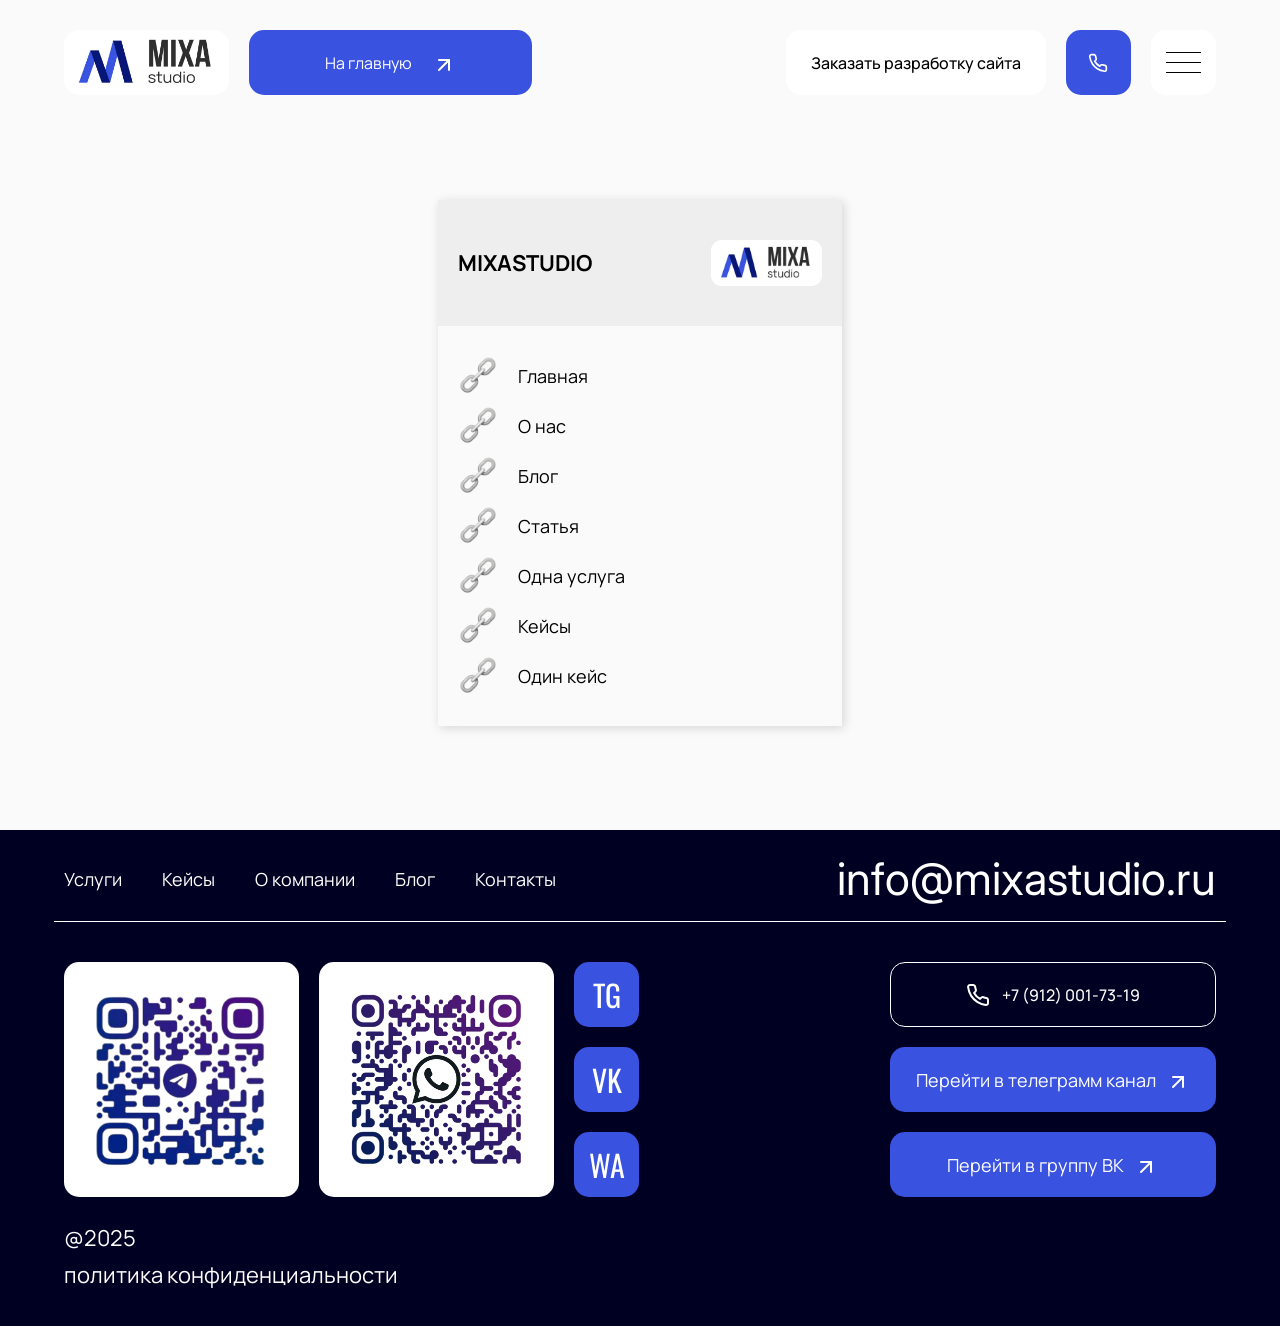
==== site-nav-page.html @ b40e9839 "new project" ====
<!--header.html-->
  <!doctype html>
<html lang="en">
<head>
  <meta charset="UTF-8">
  <meta name="viewport"
        content="width=device-width, user-scalable=no, initial-scale=1.0, maximum-scale=1.0, minimum-scale=1.0">
  <meta http-equiv="X-UA-Compatible" content="ie=edge">
  <link rel="preconnect" href="https://fonts.googleapis.com">
  <link rel="preconnect" href="https://fonts.gstatic.com" crossorigin>
  <link href="https://fonts.googleapis.com/css2?family=Bebas+Neue&family=Inter:ital,opsz,wght@0,14..32,100..900;1,14..32,100..900&family=Manrope:wght@200..800&display=swap" rel="stylesheet">
  <link href="./fonts/fonts.css">
  <link href="https://fonts.googleapis.com/css2?family=Oswald:wght@200..700&display=swap" rel="stylesheet">
  <link
          rel="stylesheet"
          href="https://cdn.jsdelivr.net/npm/swiper@11/swiper-bundle.min.css"
  />
  <title></title>
<script defer src="js/bundle.js"></script><script defer src="js/style.js"></script><link href="css/style.min.css" rel="stylesheet"></head>
<body>

<div class="fixed-widgets">

  <div class="widgets-list">
    <a href="#" class="widget-link widget-link-mail">
      <img src="./img/icons/widget-mail-ico.svg" alt="">
    </a>
    <a href="#" class="widget-link">WA</a>
    <a href="#" class="widget-link">VK</a>
    <a href="#" class="widget-link">TG</a>
    <a href="#" class="widget-link widget-link-phone">
      <img src="./img/icons/widget-phone-ico.svg" alt="">
    </a>
  </div>

  <button type="button" class="button-widgets"></button>

</div>

<header class="header">
  <div class="header-popup">
    <div class="container-fluid">
      <div class="row align-center">
        <div class="col-lg-6 col-md-6 col-m-6">
          <a href="#" class="logo">
            <img src="./img/logo.webp" alt="">
          </a>
        </div>
        <div class="col-lg-6 col-md-6 col-m-6 d-flex justify-end">
          <button class="popup-button button-popup-close">
            <span class="line"></span>
            <span class="line"></span>
          </button>
        </div>
      </div>
      <nav class="header-nav">
        <div class="menu-wrapper">
          <div class="menu-title">МЕНЮ</div>
          <ul class="main-menu">
            <li>
              <a href="cases-page.html">Кейсы</a>
            </li>
            <li>
              <a href="about.html">О компании</a>
            </li>
            <li>
              <a href="blog.html">Блог</a>
            </li>
            <li>
              <a href="#">Контакты</a>
            </li>
          </ul>
        </div>
        <div class="menu-wrapper">
          <div class="menu-title">УСЛУГИ</div>
          <ul class="main-menu">
            <li>
              <a href="single-service.html">Разработка сайтов под ключ</a>
            </li>
            <li>
              <a href="single-service.html">SEO и реклама</a>
            </li>
            <li>
              <a href="single-service.html">Интеграция и поддержка</a>
            </li>
            <li>
              <a href="single-service.html">Контент и наполнение</a>
            </li>
          </ul>
        </div>
        <div class="menu-wrapper">
          <div class="menu-title">Дополнительно</div>
          <ul class="addition-menu">
            <li>
              <a href="#">Бриф</a>
            </li>
            <li>
              <a href="#">Стать партнером</a>
            </li>
          </ul>
        </div>
      </nav>
      <div class="header-mail">
        <div class="header-contact-title">Электронная почта</div>
        <a href="mailto:info@mixastudio.ru">info@mixastudio.ru</a>
      </div>
      <div class="header-contacts">
        <div class="header-contact-item">
          <div class="header-contact-title">Номер телефона</div>
          <a href="tel:+79120017319" class="btn btn-blue btn-phone">+7 (912) 001-73-19</a>
        </div>
        <div class="header-contact-item">
          <div class="header-contact-title">Социальные сети</div>
          <div class="header-socials">
            <a href="#" class="social-link">TG</a>
            <a href="#" class="social-link">VK</a>
            <a href="#" class="social-link">WA</a>
          </div>
        </div>
        <div class="header-contact-item header-contact-item-copy">
          <p>@2025</p>
          <p><a href="#">политика конфиденциальности</a></p>
        </div>
      </div>
    </div>
  </div>
  <div class="container">
    <div class="row align-center">
      <div class="col-lg-5 col-md-8 col-m-6 col-left">
        <a href="#" class="logo">
          <img src="./img/logo.webp" alt="">
        </a>
        <a href="#" class="btn btn-blue btn-w-arrow btn-header-nav">На главную</a>
      </div>
      <div class="col-lg-7 col-md-4 col-m-6 d-flex justify-end">
        <a href="#" class="btn btn-white">Заказать разработку сайта</a>
        <a href="#" class="header-phone">
          <span class="phone-button"></span>
          <span class="phone-text">+79120017319</span>
        </a>
        <button class="popup-button button-popup-menu">
          <span class="line"></span>
          <span class="line"></span>
          <span class="line"></span>
        </button>
      </div>
    </div>
  </div>
</header>

<a href="#" class="btn btn-blue btn-w-arrow nav-button-header">На главную</a>

<main>







<section class="site-nav-section">
  <div class="container">
    <div class="site-nav-block">
      <div class="site-nav-header">
        <p class="site-name">mixastudio</p>
        <div class="site-logo">
          <img src="./img/logo.webp" alt="">
        </div>
      </div>
      <nav class="site-nav">
        <ul>
          <li>
            <a href="https://mixastudio-dev.github.io/mixastudio/index.html">Главная</a>
          </li>
          <li>
            <a href="https://mixastudio-dev.github.io/mixastudio/about.html">О нас</a>
          </li>
          <li>
            <a href="https://mixastudio-dev.github.io/mixastudio/blog.html">Блог</a>
          </li>
          <li>
            <a href="https://mixastudio-dev.github.io/mixastudio/single-blog.html">Статья</a>
          </li>
          <li>
            <a href="https://mixastudio-dev.github.io/mixastudio/single-service.html">Одна услуга</a>
          </li>
          <li>
            <a href="https://mixastudio-dev.github.io/mixastudio/cases-page.html">Кейсы</a>
          </li>
          <li>
            <a href="https://mixastudio-dev.github.io/mixastudio/single-case.html">Один кейс</a>
          </li>
        </ul>
      </nav>
    </div>
  </div>
</section>




<!--footer.html-->
</main>

<footer class="footer animate-section">
    <div class="container">
      <div class="row row-top">
        <div class="col-lg-7 col-md-12 col-m-12">
          <nav class="footer-nav">
            <ul class="footer-menu">
              <li>
                <a href="services.html">Услуги</a>
              </li>
              <li>
                <a href="cases-page.html">Кейсы</a>
              </li>
              <li>
                <a href="about.html">О компании</a>
              </li>
              <li>
                <a href="blog.html">Блог</a>
              </li>
              <li>
                <a href="#">Контакты</a>
              </li>
            </ul>
          </nav>
        </div>
        <div class="col-lg-5 col-md-12 col-m-12">
          <a href="#" class="footer-mail">info@mixastudio.ru</a>
        </div>
      </div>
      <div class="row row-bottom">
        <div class="col-lg-7 col-md-12 col-m-12">
          <div class="footer-left">
            <div class="footer-qr footer-qr-telegram">
              <img src="./img/footer-qr.webp" alt="footer-qr-image">
            </div>
            <div class="footer-qr footer-qr-whatsapp">
              <img src="./img/footer-qr-whatsapp.webp" alt="footer-qr-image">
            </div>
            <a href="#" class="btn btn-phone btn-mobile">+7 (912) 001-73-19</a>
            <div class="footer-socials">
              <a href="#" class="social-link">TG</a>
              <a href="#" class="social-link">VK</a>
              <a href="#" class="social-link">WA</a>
            </div>
          </div>
        </div>
        <div class="col-lg-5 col-md-12 col-m-12">
          <div class="footer-right">
            <div class="footer-buttons">
              <a href="#" class="btn btn-phone btn-pc">+7 (912) 001-73-19</a>
              <a href="#" class="btn btn-blue btn-w-arrow btn-mobile">Перейти в WhatsApp</a>
              <a href="#" class="btn btn-blue btn-w-arrow">Перейти в телеграмм канал</a>
              <a href="#" class="btn btn-blue btn-w-arrow">Перейти в группу ВК</a>
            </div>
          </div>
        </div>
        <div class="col-lg-12 col-md-12 col-m-12">
          <div class="footer-copy">
            <p>@2025</p>
            <p>
              <a href="#">политика конфиденциальности</a>
            </p>
          </div>
        </div>
      </div>
    </div>
</footer>

<div class="modal-dialog modal-form" style="display: none;">
  <div class="modal-content">
    <div class="modal-body">
      <button type="button" class="modal-close d-none d-xl-inline-block" data-dismiss="modal" aria-label="Close">
        <span aria-hidden="true"></span>
      </button>
      <div class="modal-wrapper">
        <div class="modal-title">Заказать звонок</div>
        <div class="wpcf7 js" id="wpcf7-f94-o2" lang="ru-RU" dir="ltr" data-wpcf7-id="94">
          <div class="screen-reader-response"><p role="status" aria-live="polite" aria-atomic="true"></p> <ul></ul></div>
          <form action="/#wpcf7-f94-o2" method="post" class="wpcf7-form init" aria-label="Контактная форма" novalidate="novalidate" data-status="init">
            <fieldset class="hidden-fields-container"><input type="hidden" name="_wpcf7" value="94"><input type="hidden" name="_wpcf7_version" value="6.1.4"><input type="hidden" name="_wpcf7_locale" value="ru_RU"><input type="hidden" name="_wpcf7_unit_tag" value="wpcf7-f94-o2"><input type="hidden" name="_wpcf7_container_post" value="0"><input type="hidden" name="_wpcf7_posted_data_hash" value="">
            </fieldset>
            <p><span class="wpcf7-form-control-wrap" data-name="fullname"><input size="40" maxlength="400" class="wpcf7-form-control wpcf7-text" autocomplete="name" aria-invalid="false" value="Ваше имя" type="text" name="fullname"></span><br>
              <span class="wpcf7-form-control-wrap" data-name="phone"><input size="40" maxlength="12" class="wpcf7-form-control wpcf7-tel wpcf7-validates-as-required wpcf7-text wpcf7-validates-as-tel" aria-required="true" aria-invalid="false" placeholder="Ваш телефон" value="" type="tel" name="phone"></span><br>
              <input class="wpcf7-form-control wpcf7-submit has-spinner" type="submit" value="Оставить заявку"><span class="wpcf7-spinner"></span>
            </p><div class="wpcf7-response-output" aria-hidden="true"></div>
          </form>
        </div>
      </div>
    </div>
  </div>
</div>

<div class="modal-dialog modal-thanks" style="display: none;">
  <div class="modal-content">
    <div class="modal-body">
      <button type="button" class="modal-close d-none d-xl-inline-block" data-dismiss="modal" aria-label="Close">
        <span aria-hidden="true"></span>
      </button>
      <div class="modal-wrapper">
        <div class="modal-ico">
          <img src="./img/thanks-image-popup.webp" alt="">
        </div>
        <div class="modal-title">Спасибо!</div>
        <p>Ваше сообщение отправлено.</p>
        <p>Мы свяжемся с Вами в течение дня.</p>
      </div>
    </div>
  </div>
</div>

<script src="https://cdn.jsdelivr.net/npm/swiper@11/swiper-bundle.min.js"></script>
</body>
</html>
---- fonts/fonts.css ----
/* Bebas Neue - Thin */
@font-face {
  font-family: 'Bebas Neue', sans-serif;
  src: url('BebasNeue Thin.otf') format('opentype');
  font-weight: 100;
  font-style: normal;
  font-display: swap;
}

/* Bebas Neue - Light */
@font-face {
  font-family: 'Bebas Neue', sans-serif;
  src: url('BebasNeue Light.otf') format('opentype');
  font-weight: 300;
  font-style: normal;
  font-display: swap;
}

/* Bebas Neue - Book */
@font-face {
  font-family: 'Bebas Neue', sans-serif;
  src: url('BebasNeue Book.otf') format('opentype');
  font-weight: 350;
  font-style: normal;
  font-display: swap;
}

/* Bebas Neue - Regular */
@font-face {
  font-family: 'Bebas Neue', sans-serif;
  src: url('BebasNeue Regular.otf') format('opentype');
  font-weight: 400;
  font-style: normal;
  font-display: swap;
}

/* Bebas Neue - Bold */
@font-face {
  font-family: 'Bebas Neue', sans-serif;
  src: url('BebasNeue Bold.otf') format('opentype');
  font-weight: 700;
  font-style: normal;
  font-display: swap;
}
---- css/style.min.css ----
*{box-sizing:border-box}body,h1,h2,h3,h4,p,figure,blockquote,dl,dd{margin:0}ul[role=list],ol[role=list]{list-style:none}html:focus-within{scroll-behavior:smooth}body{min-height:100vh;text-rendering:optimizeSpeed;line-height:1.5}a:not([class]){-webkit-text-decoration-skip:ink;text-decoration-skip-ink:auto}img,picture{max-width:100%;display:block}input,button,textarea,select{font:inherit;box-shadow:none;outline:none}@media(prefers-reduced-motion: reduce){html:focus-within{scroll-behavior:auto}*,*::before,*::after{animation-duration:.01ms !important;animation-iteration-count:1 !important;transition-duration:.01ms !important;scroll-behavior:auto !important}}*{font-family:"Manrope";color:#000}a{transition:.3s;text-decoration:none}p{font-weight:400;font-size:22px;line-height:140%;letter-spacing:0;width:100%}.description{width:100%;margin-bottom:40px}.description p{font-size:18px}.description:last-child{margin-bottom:0}h1,.h1{font-family:"Oswald",sans-serif;font-weight:500;font-size:58px;line-height:120%;letter-spacing:0;margin-bottom:20px;width:100%;text-transform:uppercase}h1 strong,.h1 strong{font-family:inherit;font-size:inherit;line-height:inherit;letter-spacing:inherit;font-weight:inherit;color:#3952e0}h2,.h2{font-family:"Oswald",sans-serif;font-weight:500;font-size:58px;line-height:120%;letter-spacing:0;margin-bottom:20px;width:100%;text-transform:uppercase}h2 strong,.h2 strong{font-family:inherit;font-size:inherit;line-height:inherit;letter-spacing:inherit;font-weight:inherit;color:#3952e0}h3,.h3{font-family:"Oswald",sans-serif;font-weight:500;font-size:50px;line-height:120%;letter-spacing:0;margin-bottom:20px;width:100%;text-transform:uppercase}h4,.h4{font-family:"Oswald",sans-serif;font-weight:500;font-size:42px;line-height:120%;letter-spacing:0;margin-bottom:20px;width:100%;text-transform:uppercase}h5,.h5{font-family:"Oswald",sans-serif;font-weight:500;font-size:34px;line-height:120%;letter-spacing:0;margin-bottom:20px;width:100%;text-transform:uppercase}h6,.h6{font-family:"Oswald",sans-serif;font-weight:500;font-size:26px;line-height:120%;letter-spacing:0;margin-bottom:20px;width:100%;text-transform:uppercase}@media(max-width: 1200px){h1,.h1{font-size:40px}}@media(min-width: 2500px){h1,.h1{font-size:98px;margin-bottom:30px}h2,.h2{font-size:98px;margin-bottom:30px}p{font-size:26px}.description p{font-size:26px}}@media(max-width: 1100px){h2,.h2{font-size:48px}}@media(max-width: 1024px){h1,.h1{font-size:40px}h2,.h2{font-size:40px}p{font-size:18px}}@media(max-width: 756px){h1,.h1{font-size:36px}h2,.h2{font-size:36px}p{font-size:12px}.description{margin-bottom:30px}.description p{font-size:12px}}.sr-only{position:absolute;width:1px;height:1px;padding:0;margin:-1px;overflow:hidden;clip:rect(0, 0, 0, 0);white-space:nowrap;border:0}body{background-color:#fafafa;position:relative}body.modal-open{overflow:hidden}body.admin-bar header{top:20px}@keyframes slideLeft{0%,100%{transform:translateX(0)}50%{transform:translateX(-30px)}}.animate-section{opacity:0;transform:translateY(-50px);transition:opacity .6s ease,transform .6s ease}.animate-section.animated{opacity:1;transform:translateY(0)}main{min-height:70vh}.card-wrapper{border-radius:15px;background-color:#fff;border:1px solid #e1e1e1}.card-wrapper .card-title{margin-bottom:35px;font-family:"Oswald",sans-serif;font-weight:500;font-size:40px;line-height:100%;letter-spacing:0;width:100%;text-transform:uppercase}.text-with-checkmark{display:flex;align-items:center}.text-with-checkmark:before{content:"";width:35px;min-width:35px;height:35px;border-radius:5px;background-color:#3952e0;display:flex;align-items:center;justify-content:center;background-repeat:no-repeat;background-position:center;background-size:24px;background-image:url(../img/icons/checkmark-ico.svg);margin-right:10px}@media(min-width: 2500px){.card-wrapper{padding:40px 50px}.card-wrapper .card-title{font-size:80px}}@media(max-width: 756px){.card-wrapper .card-title{font-size:32px;margin-bottom:15px}.text-with-checkmark:before{width:30px;height:30px;min-width:30px;background-size:20px}}.container{margin:0 auto;display:flex;flex-wrap:wrap;max-width:1448px;width:100%;padding:0 64px}.container-fluid{max-width:100%;width:100%;padding:0 24px;margin:0 auto}.container-fluid .container{padding:0;max-width:1320px}.d-flex{display:flex;flex-wrap:wrap}.justify-between{justify-content:space-between}.justify-end{justify-content:flex-end}.flex-column{flex-direction:column}.row{display:flex;margin:0 -10px;width:calc(100% + 20px);flex-wrap:wrap}[class*=col-]{padding:0 10px}.col-lg-1{width:8.33333333%}.col-lg-2{width:16.66666667%}.col-lg-3{width:25%}.col-lg-4{width:33.33333333%}.col-lg-5{width:41.66666667%}.col-lg-6{width:50%}.col-lg-7{width:58.33333333%}.col-lg-8{width:66.66666667%}.col-lg-9{width:75%}.col-lg-10{width:83.33333333%}.col-lg-11{width:91.66666667%}.col-lg-12{width:100%}.offset-lg-6{margin-left:50%}.inset-lg-6{margin-right:50%}@media(min-width: 2500px){.row{margin:0 -20px;width:calc(100% + 40px)}[class*=col-]{padding:0 20px}.container{max-width:2560px;padding:0 80px}.container-fluid{padding:0 40px}.container-fluid .container{padding:0;max-width:2440px}}@media(max-width: 1024px){.row{margin:0 -10px;width:calc(100% + 20px)}[class*=col-]{padding:0 10px}.col-md-1{width:8.33333333%}.col-md-2{width:16.66666667%}.col-md-3{width:25%}.col-md-4{width:33.33333333%}.col-md-5{width:41.66666667%}.col-md-6{width:50%}.col-md-7{width:58.33333333%}.col-md-8{width:66.66666667%}.col-md-9{width:75%}.col-md-10{width:83.33333333%}.col-md-11{width:91.66666667%}.col-md-12{width:100%}.container{padding:0 15px}.container-fluid{padding:0 15px}.offset-lg-6{margin-left:0}.inset-lg-6{margin-right:0}}@media(max-width: 756px){.row{margin:0 -5px;width:calc(100% + 10px)}.row [class*=col-]{padding:0 5px}.col-m-1{width:8.33333333%}.col-m-2{width:16.66666667%}.col-m-3{width:25%}.col-m-4{width:33.33333333%}.col-m-5{width:41.66666667%}.col-m-6{width:50%}.col-m-7{width:58.33333333%}.col-m-8{width:66.66666667%}.col-m-9{width:75%}.col-m-10{width:83.33333333%}.col-m-11{width:91.66666667%}.col-m-12{width:100%}}.btn{display:flex;justify-content:center;align-items:center;line-height:100%;letter-spacing:0;padding:0 32px;height:65px;width:-moz-fit-content;width:fit-content;transition:.3s;cursor:pointer;border-radius:15px;font-size:20px}.btn-blue{background-color:#3952e0;color:#fff}.btn-blue:hover{background-color:#002}.btn-blue-dark{background-color:#010044;color:#fff}.btn-blue-dark:hover{background-color:#3952e0}.btn-white{background-color:#fff;color:#000;font-weight:400;font-size:18px}.btn-white:hover{background-color:#3952e0;color:#fff}.btn-bordered{background-color:#fff;color:#000;font-weight:400;font-size:18px;border:1px solid #e1e1e1}.btn-bordered:hover{background-color:#3952e0;border-color:#3952e0;color:#fff}.btn-w-arrow{padding:0 54px;font-size:20px}.btn-w-arrow:after{content:"";display:block;width:24px;height:24px;background-repeat:no-repeat;background-position:center;background-size:contain;background-image:url(../img/icons/arrow-up-ico.svg);margin-left:20px;transition:.3s;transform:translateY(2px)}.btn-w-arrow:hover:after{transform:rotate(90deg)}.btn-phone{padding:0 64px;font-size:18px}.btn-phone:before{content:"";display:block;width:24px;height:24px;background-repeat:no-repeat;background-position:center;background-size:contain;background-image:url(../img/icons/header-phone.svg);margin-right:12px;transition:.3s}.nav-button-header{display:none}@media(min-width: 2500px){.btn{height:95px;padding:0 100px;font-size:22px}.btn-w-arrow:after{width:35px;height:35px}.btn-phone:before{width:35px;height:35px}}@media(max-width: 1200px){.btn{padding:0 20px}.btn-w-arrow{padding:0 20px}}@media(min-width: 1025px)and (max-width: 1350px){.btn{font-size:16px}}@media(max-width: 756px){.nav-button-header{display:flex;position:absolute;top:125px;left:15px;z-index:1;max-width:246px;width:100%}}@media(max-width: 756px){.btn{font-size:12px;padding:0 12px;height:35px;border-radius:8px}.btn-phone:before{width:13px;height:13px;margin-right:10px}.btn-w-arrow:after{width:16px;height:16px;margin-left:10px}.nav-button-header{top:55px;max-width:183px}}input[type=text],input[type=email],input[type=tel],input[type=number]{max-width:100%;width:100%;border:1px solid #e1e1e1;background-color:#fafafa;border-radius:15px;font-weight:400;font-size:16px;line-height:100%;letter-spacing:0;height:74px;padding:0 20px;transition:.3s}input[type=text]::-moz-placeholder, input[type=email]::-moz-placeholder, input[type=tel]::-moz-placeholder, input[type=number]::-moz-placeholder{color:inherit;font-size:inherit;line-height:inherit;letter-spacing:inherit;font-weight:inherit}input[type=text]::placeholder,input[type=email]::placeholder,input[type=tel]::placeholder,input[type=number]::placeholder{color:inherit;font-size:inherit;line-height:inherit;letter-spacing:inherit;font-weight:inherit}input[type=text]:focus,input[type=email]:focus,input[type=tel]:focus,input[type=number]:focus{border-color:#3952e0}input[type=submit]{max-width:100%;width:100%;transition:.3s}textarea{max-width:100%;width:100%;border:1px solid #e1e1e1;background-color:#fafafa;border-radius:15px;font-weight:400;font-size:16px;line-height:100%;letter-spacing:0;height:112px;padding:26px 20px;resize:none;transition:.3s}textarea::-moz-placeholder{color:inherit;font-size:inherit;line-height:inherit;letter-spacing:inherit;font-weight:inherit}textarea::placeholder{color:inherit;font-size:inherit;line-height:inherit;letter-spacing:inherit;font-weight:inherit}textarea:focus{border-color:#3952e0}@media(min-width: 2500px){input[type=text],input[type=email],input[type=tel],input[type=number]{height:95px;font-size:22px;padding:0 40px}textarea{padding:30px 40px;font-size:22px;height:175px}}@media(max-width: 756px){input[type=text],input[type=email],input[type=tel],input[type=number]{height:56px;font-size:12px}textarea{font-size:12px;height:56px;overflow:hidden;padding:20px}}.footer-menu{display:flex;list-style:none;padding:0;margin:0;width:100%}.footer-menu li{display:flex;width:-moz-fit-content;width:fit-content}.footer-menu li a{font-weight:400;font-size:18px;line-height:100%;letter-spacing:0;display:flex;width:-moz-fit-content;width:fit-content;color:#fff}.footer-menu li a:hover{color:#3952e0}.footer-menu li+li{margin-left:40px}@media(min-width: 2500px){.footer-menu li a{font-size:26px}.footer-menu li+li{margin-left:60px}}@media(max-width: 1024px){.footer-menu{padding-bottom:20px;margin-bottom:20px;border-bottom:1px solid #fff;width:100%}}@media(max-width: 756px){.footer-menu{padding-bottom:15px;margin-bottom:15px}.footer-menu li a{font-size:14px}.footer-menu li+li{margin-left:20px}}@media(max-width: 370px){.footer-menu li+li{margin-left:10px}}.main-menu{list-style:none;display:flex;margin:0;padding:0;width:-moz-fit-content;width:fit-content;flex-direction:column}.main-menu:first-of-type{padding-left:0}.main-menu li{display:flex;margin-bottom:20px}.main-menu li:last-of-type{margin-bottom:0}.main-menu li a{font-weight:400;font-size:18px;line-height:100%;letter-spacing:0}.main-menu li a:hover{color:#3952e0}.addition-menu{width:-moz-fit-content;width:fit-content;display:flex;flex-direction:column;list-style:none;padding:0;margin:0}.addition-menu li{display:flex;margin-bottom:20px}.addition-menu li:last-of-type{margin-bottom:0}.addition-menu li a{font-weight:756;font-size:18px;line-height:100%;letter-spacing:0;color:#3952e0}.addition-menu li a:hover{color:#010044}@media(min-width: 2500px){.main-menu li a{font-size:26px}.addition-menu li a{font-size:26px}}@media(max-width: 1024px){.main-menu li a{font-size:16px}}@media(max-width: 756px){.main-menu li{margin-bottom:15px}.main-menu li a{font-size:12px}.addition-menu li{margin-bottom:15px}.addition-menu li a{font-size:12px}}.slider-section{max-width:100%;position:relative;overflow:hidden}.slider-wrapper{max-width:100%;position:relative;width:100%}.swiper-slide{transition:.3s}.swiper-button-next,.swiper-button-prev{right:0;width:40px;height:40px;background-repeat:no-repeat;background-position:center;background-size:12px;background-image:url(../img/icons/slider-arrow.svg);transition:.3s;border-radius:12px}.modal-dialog{position:fixed;right:0;top:0;z-index:99999;opacity:0;width:100%;min-height:100%;justify-content:center;align-items:center;visibility:hidden;transition:opacity .5s ease-in-out;display:flex;background:rgba(0,0,0,.3019607843)}.modal-dialog .modal-body{width:100%;max-width:870px;height:100%;background-color:#fff;padding:80px;border-radius:15px;position:relative}.modal-dialog.modal-closing{opacity:0;transition:.5s}.modal-dialog.modal-opening{opacity:1;display:block;animation:fadeIn .5s ease;visibility:visible;pointer-events:initial}.modal-dialog .modal-content{max-width:870px;width:100%;height:100%}.modal-dialog .modal-open{overflow:hidden;pointer-events:none}.modal-dialog .modal-close{position:absolute;right:40px;top:40px;border:none;cursor:pointer;background-image:url(../img/icons/close-modal-ico.svg);background-repeat:no-repeat;background-position:center;background-size:contain;background-color:rgba(0,0,0,0);width:35px;height:35px;padding:0}.modal-dialog .modal-close span{display:none}.modal-dialog .modal-title{font-family:"Oswald",sans-serif;font-weight:400;font-size:60px;line-height:100%;letter-spacing:0;margin-bottom:60px;text-transform:uppercase}.modal-thanks .modal-body{max-width:532px}.modal-thanks .modal-content{max-width:532px}.modal-thanks .modal-wrapper{display:flex;flex-direction:column;width:100%;align-items:center}.modal-thanks .modal-ico{width:100%;margin-bottom:30px;display:flex;justify-content:center}.modal-thanks .modal-ico img{max-width:156px;width:100%;-o-object-fit:contain;object-fit:contain}.modal-thanks .modal-title{margin-bottom:20px}.modal-thanks p{margin-bottom:15px;text-align:center;font-size:22px}.modal-thanks p:last-of-type{margin-bottom:0}@keyframes fadeIn{0%{opacity:0}0.1%{opacity:0}100%{opacity:1}}@media(max-width: 1024px){.modal-dialog .modal-content{padding:0 15px}}@media(max-width: 756px){.modal-dialog .modal-body{padding:30px 15px}.modal-dialog .modal-title{margin-bottom:20px;font-size:30px}.modal-dialog .modal-close{width:14px;height:14px;top:15px;right:15px}.modal-thanks .modal-ico{margin-bottom:20px}.modal-thanks .modal-ico img{max-width:120px}.modal-thanks p{font-size:16px;margin-bottom:10px}}.tab-panels{position:relative}.tab-panels .tab-panel{position:absolute;top:0;left:0;width:100%;opacity:0;visibility:hidden;transition:all .4s ease}.tab-panels .tab-panel.active{opacity:1;visibility:visible}.wpcf7 .hidden-fields-container{display:none}.wpcf7 .screen-reader-response{display:none}.wpcf7 form .wpcf7-response-output{display:none}.wpcf7 form .wpcf7-not-valid-tip{display:none}.wpcf7 form .wpcf7-spinner{display:none}.wpcf7 form>p{display:flex;flex-wrap:wrap;width:100%;margin-bottom:0}.wpcf7 form>p .wpcf7-form-control-wrap{display:block;width:100%;margin-bottom:20px}.wpcf7 form>p input[type=submit]{margin-top:10px;height:65px;background-color:#3952e0;color:#fff;font-weight:500;font-size:16px;line-height:100%;letter-spacing:0;border:none;border-radius:15px;cursor:pointer}.wpcf7 form>p input[type=submit]:hover{background-color:#010044}.wpcf7 form br{display:none}.wpcf7 form .wpcf7-checkbox .wpcf7-list-item{margin:0}.wpcf7 form .wpcf7-checkbox .wpcf7-list-item label{display:flex;align-items:flex-start;cursor:pointer;position:relative;padding-left:30px;margin:0}.wpcf7 form .wpcf7-checkbox .wpcf7-list-item label input[type=checkbox]{position:absolute;opacity:0;width:0;height:0}.wpcf7 form .wpcf7-checkbox .wpcf7-list-item label input[type=checkbox]:checked+.wpcf7-list-item-label::after{opacity:1}.wpcf7 form .wpcf7-checkbox .wpcf7-list-item .wpcf7-list-item-label{font-weight:400;font-size:14px;max-width:312px;display:block;line-height:120%;letter-spacing:0;position:relative;padding-left:10px}.wpcf7 form .wpcf7-checkbox .wpcf7-list-item .wpcf7-list-item-label::before{content:"";position:absolute;left:-30px;top:1px;width:25px;height:25px;border:1px solid #d9d9d9;border-radius:8px;background:rgba(0,0,0,0);transition:all .3s ease;z-index:1}.wpcf7 form .wpcf7-checkbox .wpcf7-list-item .wpcf7-list-item-label::after{content:"";position:absolute;left:-26px;top:5px;width:19px;height:19px;border-radius:4px;background-color:#3952e0;opacity:0;transition:opacity .3s ease;z-index:2}@media(min-width: 2500px){.wpcf7 form>p input[type=submit]{height:95px;font-size:22px}.wpcf7 form .wpcf7-checkbox .wpcf7-list-item .wpcf7-list-item-label::before{width:40px;height:40px}.wpcf7 form .wpcf7-checkbox .wpcf7-list-item .wpcf7-list-item-label{font-size:18px;max-width:100%;height:40px;display:flex;align-items:center;padding-left:20px}.wpcf7 form .wpcf7-checkbox .wpcf7-list-item .wpcf7-list-item-label::after{width:30px;height:30px;left:-24px;top:7px}}@media(max-width: 756px){.wpcf7 form>p .wpcf7-form-control-wrap{margin-bottom:15px}.wpcf7 form>p input[type=submit]{height:35px;font-size:12px;border-radius:8px;margin-top:10px}}.accordion-block{width:100%}.accordion-block .accordion-item{transition:all .3s;overflow:hidden;border-bottom:1px solid #000;margin-bottom:60px}.accordion-block .accordion-item:last-of-type{margin-bottom:0}.accordion-block .accordion-item .accordion-item-header{width:100%;cursor:pointer;display:flex;align-items:flex-end;justify-content:space-between;margin-bottom:0;transition:all ease .3s;position:relative;font-weight:400;font-size:22px;line-height:100%;letter-spacing:0;padding:0 0 27px}.accordion-block .accordion-item .accordion-item-header .accordion-ico{display:flex;align-items:center;justify-content:center;width:35px;min-width:35px;height:35px;border-radius:5px;background-color:#010124;position:relative;margin-left:20px;transition:.3s}.accordion-block .accordion-item .accordion-item-header .accordion-ico:after{content:"";background-repeat:no-repeat;background-position:center;background-size:contain;width:13px;height:13px;background-image:url(../img/icons/arrow-white.svg);transition:.3s;position:absolute}.accordion-block .accordion-item .accordion-item-content{overflow:hidden;width:100%;transition:height .3s ease-in-out;height:0}.accordion-block .accordion-item .accordion-item-content .accordion-content-wrapper{padding:0 0 24px}.accordion-block .accordion-item .accordion-item-content .accordion-content-wrapper p{font-size:18px}.accordion-block .accordion-item:hover .accordion-item-header{color:#3952e0}.accordion-block .accordion-item:hover .accordion-item-header .accordion-ico{background-color:#3952e0}.accordion-block .accordion-item.active .accordion-item-header{color:#3952e0}.accordion-block .accordion-item.active .accordion-item-header .accordion-ico{background-color:#3952e0}.accordion-block .accordion-item.active .accordion-item-header .accordion-ico:after{transform:rotate(90deg)}.accordion-block .accordion-item.active .accordion-item-content{transition:height .3s ease-in-out}@media(min-width: 2500px){.accordion-block .accordion-item .accordion-item-header{font-size:26px}.accordion-block .accordion-item .accordion-item-header .accordion-ico{width:60px;height:60px;min-width:60px}.accordion-block .accordion-item .accordion-item-header .accordion-ico:after{width:20px;height:20px}.accordion-block .accordion-item .accordion-item-content .accordion-content-wrapper p{font-size:22px}}@media(max-width: 1024px){.accordion-block .accordion-item{margin-bottom:20px}.accordion-block .accordion-item:last-of-type{margin-bottom:20px}}@media(max-width: 756px){.accordion-block .accordion-item .accordion-item-header{font-size:14px;padding-bottom:7px;height:45px;align-items:center}.accordion-block .accordion-item .accordion-item-content .accordion-content-wrapper{padding:0 0 15px}.accordion-block .accordion-item .accordion-item-content .accordion-content-wrapper p{font-size:12px}}.default-banner{height:100vh;background-repeat:no-repeat;background-position:center;background-size:cover;position:relative}.default-banner .main-banner-video{position:absolute;top:0;left:0;width:100%;height:100%}.default-banner .main-banner-video video{height:100%;width:100%;-o-object-fit:cover;object-fit:cover}.default-banner .btn-mobile{display:none}.default-banner .container{height:inherit}.default-banner .banner-content{height:inherit;padding:70px 0;display:flex;flex-direction:column;justify-content:flex-end;position:relative;z-index:1}.default-banner .banner-content h1{color:#fff}.default-banner .banner-content .description p{color:#fff;max-width:764px;margin-bottom:20px}.default-banner .banner-content .description p:last-of-type{margin-bottom:0}@media(min-width: 2500px){.default-banner .banner-content{padding:170px 0}.default-banner .banner-content .description p{max-width:924px}}@media(max-width: 756px){.default-banner .banner-content{padding:50px 0 150px}.default-banner .btn-mobile{display:flex}}.quiz-section{margin:130px 0}.quiz-section .form-wrapper{display:flex;flex-direction:column;width:100%;justify-content:space-between;height:100%}.quiz-section .form-wrapper .description{margin-bottom:30px}.quiz-section .quiz-wrapper{width:100%;padding:50px 40px;border-radius:15px;border:1px solid #e1e1e1;background-color:#fff}.quiz-section .quiz-wrapper .quiz-step{display:none}.quiz-section .quiz-wrapper .quiz-step.active{display:block}.quiz-section .quiz-wrapper .quiz-title{font-family:"Oswald",sans-serif;font-weight:400;font-size:46px;line-height:100%;letter-spacing:0;margin-bottom:20px;text-transform:uppercase}.quiz-section .quiz-wrapper .quiz-title p{font-size:inherit;line-height:inherit;letter-spacing:inherit;font-weight:inherit;font-family:inherit}.quiz-section .quiz-wrapper .quiz-title strong{font-size:inherit;line-height:inherit;letter-spacing:inherit;font-weight:inherit;font-family:inherit;color:#3952e0}.quiz-section .quiz-wrapper .quiz-answers{display:flex;flex-wrap:wrap;padding:30px 30px 10px;border-radius:15px;background-color:#fafafa;border:1px solid #e1e1e1;justify-content:space-between}.quiz-section .quiz-wrapper .quiz-answers .quiz-answer{position:relative;display:flex;align-items:center;margin-bottom:20px;cursor:pointer;width:50%}.quiz-section .quiz-wrapper .quiz-answers .quiz-answer .wpcf7-list-item{display:flex;align-items:center;width:100%;cursor:pointer;margin:0}.quiz-section .quiz-wrapper .quiz-answers .quiz-answer .wpcf7-list-item input[type=radio]{position:absolute;opacity:0;width:0;height:0}.quiz-section .quiz-wrapper .quiz-answers .quiz-answer .wpcf7-list-item input[type=radio]:checked+.wpcf7-list-item-label::before{border-color:#3952e0}.quiz-section .quiz-wrapper .quiz-answers .quiz-answer .wpcf7-list-item input[type=radio]:checked+.wpcf7-list-item-label::after{opacity:1}.quiz-section .quiz-wrapper .quiz-answers .quiz-answer .wpcf7-list-item .wpcf7-list-item-label{position:relative;padding-left:40px;cursor:pointer;font-size:18px;line-height:1.4;display:flex;align-items:center;width:100%}.quiz-section .quiz-wrapper .quiz-answers .quiz-answer .wpcf7-list-item .wpcf7-list-item-label::before{content:"";position:absolute;left:0;top:50%;transform:translateY(-50%);width:30px;height:30px;border:1px solid #000;border-radius:50%;background:#fff;transition:border-color .3s;box-sizing:border-box}.quiz-section .quiz-wrapper .quiz-answers .quiz-answer .wpcf7-list-item .wpcf7-list-item-label::after{content:"";position:absolute;width:20px;height:20px;top:50%;left:5px;transform:translateY(-50%);border-radius:50%;background:#3952e0;opacity:0;transition:opacity .3s;box-sizing:border-box}.quiz-section .quiz-wrapper .input-wrapper p{font-size:16px}.quiz-section .quiz-wrapper .input-wrapper label[for=acceptance-1]{position:relative;padding-left:34px;cursor:pointer;font-weight:400;font-size:16px;line-height:100%;letter-spacing:0;display:inline-block;margin:0;-webkit-user-select:none;-moz-user-select:none;user-select:none}.quiz-section .quiz-wrapper .input-wrapper label[for=acceptance-1]::before{content:"";position:absolute;left:0;top:50%;transform:translateY(-50%);width:24px;height:24px;border:1px solid #d9d9d9;border-radius:8px;background:rgba(0,0,0,0);transition:all .3s ease}.quiz-section .quiz-wrapper .input-wrapper label[for=acceptance-1]::after{content:"";position:absolute;left:5px;top:50%;transform:translateY(-50%);width:16px;height:16px;border-radius:5px;background-color:#3952e0;opacity:0;transition:.3s}.quiz-section .quiz-wrapper .input-wrapper #acceptance-1:checked~label[for=acceptance-1]::after{opacity:1}.quiz-section .quiz-wrapper .input-wrapper #acceptance-1:checked~label[for=acceptance-1]::before{border-color:#3952e0}.quiz-section .quiz-wrapper .input-wrapper #acceptance-1{display:none}.quiz-section .quiz-wrapper .input-wrapper label[for=acceptance-1].checked::after{opacity:1}.quiz-section .quiz-wrapper .input-wrapper label[for=acceptance-1].checked::before{border-color:#3952e0}.quiz-section .quiz-wrapper .wpcf7-acceptance{position:absolute;left:0;top:0;height:100%;width:100%}.quiz-section .quiz-wrapper .input-wrapper:has(.wpcf7-acceptance){cursor:pointer}.quiz-section .quiz-wrapper .input-wrapper:has(.wpcf7-acceptance) .wpcf7-form-control-wrap{position:absolute;left:0;top:0;width:100%;height:100%}.quiz-section .quiz-wrapper .input-wrapper:has(.wpcf7-acceptance) p{display:flex;align-items:center;margin:0;padding-left:34px;font-weight:400;font-size:16px;line-height:1.2;min-height:24px;cursor:pointer;-webkit-user-select:none;-moz-user-select:none;user-select:none;position:relative}.quiz-section .quiz-wrapper .input-wrapper:has(.wpcf7-acceptance) p::before{content:"";position:absolute;left:0;top:50%;transform:translateY(-50%);width:24px;height:24px;border:1px solid #d9d9d9;border-radius:8px;background:rgba(0,0,0,0);transition:all .3s ease;box-sizing:border-box}.quiz-section .quiz-wrapper .input-wrapper:has(.wpcf7-acceptance) p::after{content:"";position:absolute;left:4px;top:50%;transform:translateY(-50%);width:16px;height:16px;border-radius:5px;background-color:#3952e0;opacity:0;transition:.3s;box-sizing:border-box}.quiz-section .quiz-wrapper .input-wrapper:has(.wpcf7-acceptance).checked p::after{opacity:1}.quiz-section .quiz-wrapper .input-wrapper:has(.wpcf7-acceptance).checked p::before{border-color:#3952e0}.quiz-section .quiz-wrapper .input-wrapper:has(.wpcf7-acceptance).invalid p::before{border-color:red}.quiz-section .quiz-wrapper .wpcf7-acceptance input[type=checkbox]{position:absolute;opacity:0;width:100%;left:0;top:0;z-index:1;cursor:pointer;height:100%}.quiz-section .quiz-wrapper .wpcf7-acceptance input[type=checkbox]:focus-visible+span p::before{box-shadow:0 0 0 2px rgba(57,82,224,.3);outline:none}.quiz-section .quiz-wrapper .wpcf7-acceptance input[type=checkbox]:checked~.input-wrapper p::after{opacity:1}.quiz-section .quiz-wrapper .wpcf7-acceptance input[type=checkbox]:checked~.input-wrapper p::before{border-color:#3952e0}.quiz-section .quiz-wrapper .input-wrapper:has(input[type=submit]){position:relative;height:65px}.quiz-section .quiz-wrapper .input-wrapper:has(input[type=submit]):after{content:"";display:block;width:24px;height:24px;background-repeat:no-repeat;background-position:center;background-size:contain;background-image:url(../img/icons/arrow-up-ico.svg);position:absolute;right:20px;top:calc(50% - 12px);transition:.3s}.quiz-section .quiz-wrapper .input-wrapper:has(input[type=submit]):hover:after{transform:rotate(90deg)}.quiz-section .quiz-wrapper input[type=text],.quiz-section .quiz-wrapper input[type=email],.quiz-section .quiz-wrapper input[type=tel],.quiz-section .quiz-wrapper input[type=email]{height:90px;padding:0 30px;color:#000;font-weight:400;font-size:18px;line-height:100%;letter-spacing:0;border-radius:15px;border:1px solid #e1e1e1;background-color:#fafafa;max-width:100%;width:100%}.quiz-section .quiz-wrapper input[type=text]::-moz-placeholder, .quiz-section .quiz-wrapper input[type=email]::-moz-placeholder, .quiz-section .quiz-wrapper input[type=tel]::-moz-placeholder, .quiz-section .quiz-wrapper input[type=email]::-moz-placeholder{color:#000;font-weight:400;font-size:18px;line-height:100%;letter-spacing:0}.quiz-section .quiz-wrapper input[type=text]::placeholder,.quiz-section .quiz-wrapper input[type=email]::placeholder,.quiz-section .quiz-wrapper input[type=tel]::placeholder,.quiz-section .quiz-wrapper input[type=email]::placeholder{color:#000;font-weight:400;font-size:18px;line-height:100%;letter-spacing:0}.quiz-section .quiz-wrapper input[type=text].invalid,.quiz-section .quiz-wrapper input[type=email].invalid,.quiz-section .quiz-wrapper input[type=tel].invalid,.quiz-section .quiz-wrapper input[type=email].invalid{border-color:red}.quiz-section .quiz-wrapper input[type=submit]{border:none;max-width:100%;width:100%;padding:0 50px 0 30px;text-align:start;transition:.3s}.quiz-section .quiz-wrapper .quiz-step-3 .quiz-answers{margin-bottom:20px}.quiz-section .quiz-wrapper .quiz-step-3 .input-wrapper{margin-bottom:0}.quiz-section .quiz-wrapper .quiz-contacts{display:flex;flex-wrap:wrap;justify-content:space-between}.quiz-section .quiz-wrapper .quiz-contacts .input-wrapper{margin-bottom:20px;width:calc(50% - 10px)}.quiz-section .quiz-wrapper .quiz-contacts .input-wrapper:nth-of-type(5),.quiz-section .quiz-wrapper .quiz-contacts .input-wrapper:nth-of-type(6){margin-bottom:0}.quiz-section .quiz-wrapper .quiz-contacts .input-wrapper:nth-of-type(6){display:flex;align-items:center}.quiz-section .quiz-wrapper .quiz-gits-block{width:100%;padding:40px 46px;border-radius:15px;border:1px solid #3952e0;display:flex;flex-direction:column;height:100%}.quiz-section .quiz-wrapper .quiz-gits-block .h2{margin-bottom:40px}.quiz-section .quiz-wrapper .quiz-gits-block .gift-list{display:flex;width:100%;flex-direction:column}.quiz-section .quiz-wrapper .quiz-gits-block .gift-list .gift-item{background-color:#3952e0;padding:20px;border-radius:15px;margin-bottom:22px}.quiz-section .quiz-wrapper .quiz-gits-block .gift-list .gift-item:last-of-type{margin-bottom:0}.quiz-section .quiz-wrapper .quiz-gits-block .gift-list .gift-item p{font-weight:500;font-size:18px;line-height:100%;letter-spacing:0;color:#fff;max-width:220px}@media(min-width: 2500px){.quiz-section .form-wrapper .description{margin-bottom:100px}.quiz-section .quiz-wrapper{padding:90px 40px}.quiz-section .quiz-wrapper .quiz-title{font-size:80px;margin-bottom:30px}.quiz-section .quiz-wrapper .quiz-answers{padding:40px 40px 10px}.quiz-section .quiz-wrapper .quiz-answers .quiz-answer{margin-bottom:30px}.quiz-section .quiz-wrapper .quiz-answers .quiz-answer input[type=radio]+label{font-size:22px}.quiz-section .quiz-wrapper .quiz-gits-block{justify-content:flex-start;height:100%;max-width:531px;margin-left:auto}.quiz-section .quiz-wrapper .quiz-gits-block .h2{font-size:58px}.quiz-section .quiz-wrapper .quiz-gits-block .gift-list .gift-item{padding:20px 26px}.quiz-section .quiz-wrapper .quiz-gits-block .gift-list .gift-item p{font-size:22px;max-width:280px}.quiz-section .quiz-wrapper input[type=text],.quiz-section .quiz-wrapper input[type=email],.quiz-section .quiz-wrapper input[type=tel],.quiz-section .quiz-wrapper input[type=email]{height:90px;font-size:22px}.quiz-section .quiz-wrapper input[type=text]::-moz-placeholder, .quiz-section .quiz-wrapper input[type=email]::-moz-placeholder, .quiz-section .quiz-wrapper input[type=tel]::-moz-placeholder, .quiz-section .quiz-wrapper input[type=email]::-moz-placeholder{font-size:22px}.quiz-section .quiz-wrapper input[type=text]::placeholder,.quiz-section .quiz-wrapper input[type=email]::placeholder,.quiz-section .quiz-wrapper input[type=tel]::placeholder,.quiz-section .quiz-wrapper input[type=email]::placeholder{font-size:22px}.quiz-section .quiz-wrapper input[type=submit]{padding:0 200px;background-position:75% 50%}.quiz-section .quiz-wrapper input[type=checkbox]+label{font-size:22px;padding-left:54px}.quiz-section .quiz-wrapper input[type=checkbox]+label::before{width:35px;height:35px;top:calc(50% - 18px)}.quiz-section .quiz-wrapper input[type=checkbox]+label::after{top:11px;width:24px;height:24px;left:7px}.quiz-section .quiz-wrapper input[type=submit]:hover{background-position:75% 60%}.quiz-section .quiz-wrapper .input-wrapper:has(input[type=submit]):after{right:20%}.quiz-section .quiz-wrapper input[type=submit]{text-align:center}.quiz-section .quiz-wrapper .input-wrapper label[for=acceptance-1]{font-size:22px;padding-left:50px}.quiz-section .quiz-wrapper .input-wrapper label[for=acceptance-1]::before{width:35px;height:35px;top:50%}.quiz-section .quiz-wrapper .input-wrapper label[for=acceptance-1]::after{top:50%;width:24px;height:24px;left:7px}.quiz-section .quiz-wrapper .quiz-answers .quiz-answer label{font-size:22px}.quiz-section .quiz-wrapper .input-wrapper:has(input[type=submit]){height:95px}.quiz-section .quiz-wrapper .input-wrapper:has(.wpcf7-acceptance) p{font-size:22px}}@media(min-width: 1025px)and (max-width: 1440px){.quiz-section h2{font-size:50px}}@media(max-width: 1024px){.quiz-section .quiz-wrapper .quiz-gits-block{display:none}.quiz-section .quiz-wrapper .quiz-answers .quiz-answer{width:100%}.quiz-section .quiz-wrapper .input-wrapper{width:100%}.quiz-section .quiz-wrapper .quiz-contacts .input-wrapper:nth-of-type(5){margin-bottom:15px}.quiz-section .quiz-wrapper input[type=checkbox]+label:after{top:9px}.quiz-section .quiz-wrapper .quiz-contacts{flex-direction:column}.quiz-section .quiz-wrapper .quiz-contacts .input-wrapper{width:100%}}@media(max-width: 756px){.quiz-section{margin:80px 0}.quiz-section .quiz-wrapper{padding:20px 10px}.quiz-section .quiz-wrapper .quiz-title{font-size:36px}.quiz-section .quiz-wrapper .quiz-answers{padding:20px 25px}.quiz-section .quiz-wrapper .quiz-answers .quiz-answer input[type=radio]+label{font-size:12px}.quiz-section .quiz-wrapper .quiz-answers .quiz-answer:last-of-type{margin-bottom:0}.quiz-section .quiz-wrapper input[type=text],.quiz-section .quiz-wrapper input[type=email],.quiz-section .quiz-wrapper input[type=tel],.quiz-section .quiz-wrapper input[type=email]{font-size:12px;height:56px}.quiz-section .quiz-wrapper input[type=text]::-moz-placeholder, .quiz-section .quiz-wrapper input[type=email]::-moz-placeholder, .quiz-section .quiz-wrapper input[type=tel]::-moz-placeholder, .quiz-section .quiz-wrapper input[type=email]::-moz-placeholder{font-size:inherit}.quiz-section .quiz-wrapper input[type=text]::placeholder,.quiz-section .quiz-wrapper input[type=email]::placeholder,.quiz-section .quiz-wrapper input[type=tel]::placeholder,.quiz-section .quiz-wrapper input[type=email]::placeholder{font-size:inherit}.quiz-section .quiz-wrapper input[type=checkbox]+label{font-size:12px}.quiz-section .quiz-wrapper .quiz-gits-block{padding:20px 15px}.quiz-section .quiz-wrapper .quiz-gits-block .h2{margin-bottom:30px}.quiz-section .quiz-wrapper .quiz-gits-block .gift-list .gift-item{margin-bottom:10px}.quiz-section .quiz-wrapper .quiz-gits-block .gift-list .gift-item p{font-size:12px;max-width:100%}.quiz-section .quiz-wrapper input[type=checkbox]+label:after{top:5px}.quiz-section .quiz-wrapper .input-wrapper:has(input[type=submit]):after{width:16px;height:16px;top:calc(50% - 8px);right:15%}.quiz-section .quiz-wrapper input[type=submit]{text-align:center}.quiz-section .quiz-wrapper .quiz-answers .quiz-answer label{font-size:12px}.quiz-section .quiz-wrapper .quiz-answers .quiz-answer .wpcf7-list-item .wpcf7-list-item-label{font-size:12px}}.steps-business-section{margin:130px 0}.steps-business-section .steps-tabs{width:100%;background-color:#002;padding:50px 40px;border-radius:15px;position:relative;background-image:url(../img/bussines-steps-decor.webp);background-repeat:no-repeat;background-position:100% 100%;background-size:60%}.steps-business-section .steps-tabs h2{color:#fff}.steps-business-section .steps-tabs .description{margin-bottom:55px}.steps-business-section .steps-tabs .description p{color:#fff}.steps-business-section .tabs-block{position:relative;width:100%}.steps-business-section .tabs-block .tabs-nav{counter-reset:tab-counter;width:100%;display:flex;align-items:center;justify-content:space-between;margin-bottom:50px}.steps-business-section .tabs-block .tabs-nav .nav-button{font-family:"Oswald",sans-serif;font-weight:400;font-size:26px;line-height:100%;letter-spacing:0;color:#fff;transition:.3s;background-color:rgba(0,0,0,0);border:none;display:flex;flex-direction:column;align-items:center;text-transform:uppercase;width:14.2857%;cursor:pointer;padding:0}.steps-business-section .tabs-block .tabs-nav .nav-button:before{counter-increment:tab-counter;content:counter(tab-counter, decimal-leading-zero);display:flex;align-items:center;justify-content:center;width:65px;height:65px;border-radius:15px;border:1px solid #f4f4f4;transition:.3s;background-color:rgba(0,0,0,0);margin-bottom:20px;font-family:"Oswald",sans-serif;font-weight:400;font-size:45px;line-height:100%;letter-spacing:0}.steps-business-section .tabs-block .tabs-nav .nav-button.active:before{background-color:#3952e0;border-color:#3952e0}.steps-business-section .tabs-block .tab-panels{display:flex;min-height:492px}.steps-business-section .tabs-block .tab-panels .tab-panel{width:55%;height:100%;background-color:#fafafa;border-radius:15px;padding:40px 20px}.steps-business-section .tabs-block .tab-panels .tab-panel-image{width:45%;display:flex;align-items:center;justify-content:center;margin-left:55%}.steps-business-section .tabs-block .tab-panels .tab-panel-image img{max-width:500px;width:100%;-o-object-fit:contain;object-fit:contain;transform:rotate(-14deg);transition:.3s}.steps-business-section .tabs-block .tab-panel-content{display:flex;flex-direction:column;justify-content:space-between;width:100%;height:100%}.steps-business-section .tabs-block .tab-panel-content .tab-content-header{width:100%}.steps-business-section .tabs-block .tab-panel-content .tab-title{font-family:"Oswald",sans-serif;font-weight:500;font-size:46px;line-height:100%;letter-spacing:0;margin-bottom:20px;text-transform:uppercase}.steps-business-section .tabs-block .tab-panel-content .tab-description{width:100%;margin-bottom:40px}.steps-business-section .tabs-block .tab-panel-content .tab-description p{font-size:18px}.steps-business-section .tabs-block .tab-panel-content .tab-panel-benefits{width:100%}.steps-business-section .tabs-block .tab-panel-content .tab-panel-benefits .tab-benefit{margin-bottom:20px;font-weight:400;font-size:18px;line-height:100%;letter-spacing:0}.steps-business-section .tabs-block .tab-panel-content .tab-panel-benefits .tab-benefit:last-of-type{margin-bottom:0}@media(min-width: 2500px){.steps-business-section{margin:190px 0}.steps-business-section .steps-tabs{padding:90px 40px}.steps-business-section .steps-tabs h2{font-size:98px}.steps-business-section .steps-tabs .description p{max-width:1200px}.steps-business-section .tabs-block .tabs-nav{margin-bottom:90px;max-width:90%}.steps-business-section .tabs-block .tabs-nav .nav-button{font-size:40px;width:-moz-fit-content;width:fit-content}.steps-business-section .tabs-block .tabs-nav .nav-button:before{width:95px;height:95px}.steps-business-section .tabs-block .tabs-nav .nav-button:nth-of-type(1){align-items:flex-start}.steps-business-section .tabs-block .tabs-nav .nav-button:nth-of-type(1):before{margin-left:33%}.steps-business-section .tabs-block .tab-panels{min-height:550px}.steps-business-section .tabs-block .tab-panels .tab-panel{padding:40px}.steps-business-section .tabs-block .tab-panels .tab-panel-image img{max-width:700px}.steps-business-section .tabs-block .tab-panel-content .tab-title{margin-bottom:30px;font-size:80px}.steps-business-section .tabs-block .tab-panel-content .tab-description{margin-bottom:30px}.steps-business-section .tabs-block .tab-panel-content .tab-description p{font-size:26px;max-width:900px}.steps-business-section .tabs-block .tab-panel-content .tab-panel-benefits .tab-benefit{font-size:22px}}@media(max-width: 1250px){.steps-business-section .tabs-block .tab-panels{min-height:550px}}@media(max-width: 1100px){.steps-business-section .tabs-block .tabs-nav .nav-button{font-size:20px;letter-spacing:-1px}}@media(max-width: 1024px){.steps-business-section .steps-header{position:relative}.steps-business-section .steps-header:after{content:"";display:none;width:27px;height:27px;background-repeat:no-repeat;background-position:center;background-size:contain;background-image:url(../img/icons/grab-ico.webp);position:absolute;bottom:-105px;right:40px;animation:slideLeft 2.5s ease-in-out infinite}.steps-business-section h2{padding:0 40px}.steps-business-section .description{padding:0 40px}.steps-business-section .description p{max-width:90%}.steps-business-section .steps-tabs{padding:50px 0}.steps-business-section .tabs-block{padding-bottom:0}.steps-business-section .tabs-block .tabs-nav{overflow:auto;padding:0 40px;min-width:100%;height:120px}.steps-business-section .tabs-block .tabs-nav::-webkit-scrollbar{display:none;width:0}.steps-business-section .tabs-block .tabs-nav .nav-button{width:30%}.steps-business-section .tabs-block .tabs-nav .nav-button+.nav-button{margin-left:50px}.steps-business-section .tabs-block .tab-panels{flex-direction:column;min-height:initial}.steps-business-section .tabs-block .tab-panels .tab-panel{position:static;margin-left:40px;width:calc(100% - 80px);display:none;height:initial}.steps-business-section .tabs-block .tab-panels .tab-panel.active{display:block}.steps-business-section .tabs-block .tab-panels .tab-panel-image{display:none}}@media(max-width: 756px){.steps-business-section{margin:80px 0}.steps-business-section .steps-header:after{right:15px;display:block}.steps-business-section h2{padding:0 15px}.steps-business-section .description{padding:0 15px}.steps-business-section .description p{max-width:85%}.steps-business-section .steps-tabs{padding:20px 0;background-image:url(../img/bussines-steps-decor-mobile.webp);background-size:100%}.steps-business-section .steps-tabs .description{margin-bottom:30px}.steps-business-section .tabs-block .tabs-nav{padding:0 15px;height:70px}.steps-business-section .tabs-block .tabs-nav .nav-button{font-size:16px}.steps-business-section .tabs-block .tabs-nav .nav-button:before{width:35px;height:35px;font-size:22px;border-radius:8px;margin-bottom:10px}.steps-business-section .tabs-block .tabs-nav .nav-button+.nav-button{margin-left:40px}.steps-business-section .tabs-block .tab-panels .tab-panel{padding:20px;margin-left:15px;width:calc(100% - 30px)}.steps-business-section .tabs-block .tab-panels .tab-panel-image{margin-top:100px}.steps-business-section .tabs-block .tab-panels .tab-panel-image img{max-width:280px}.steps-business-section .tabs-block .tab-panel-content .tab-title{font-size:36px}.steps-business-section .tabs-block .tab-panel-content .tab-description{margin-bottom:35px}.steps-business-section .tabs-block .tab-panel-content .tab-description p{font-size:12px}.steps-business-section .tabs-block .tab-panel-content .tab-panel-benefits .tab-benefit{font-size:12px;margin-bottom:12px}}.projects-section{margin:130px 0}.projects-section .description{margin-bottom:40px}.projects-section .btn{width:100%}.projects-section .project-card{height:582px;background-repeat:no-repeat;background-position:center;background-size:cover;display:flex;flex-direction:column;justify-content:flex-end;margin-bottom:20px;background-color:#010044;background-blend-mode:multiply;border-radius:15px;position:relative;overflow:hidden;transition:.3s}.projects-section .project-card .project-image{position:absolute;bottom:0;left:0;max-width:100%;width:100%;height:100%;-o-object-fit:contain;object-fit:contain;-o-object-position:0 100%;object-position:0 100%}.projects-section .project-card .project-content{padding:30px;background-color:rgba(1,0,68,.6980392157);position:relative;z-index:1}.projects-section .project-card .project-content .project-title{font-family:"Oswald",sans-serif;font-weight:400;font-size:46px;line-height:100%;letter-spacing:0;color:#fff;margin-bottom:20px;text-transform:uppercase;transition:.3s}.projects-section .project-card .project-content .project-type{font-weight:400;font-size:18px;line-height:100%;letter-spacing:0;color:#fff}.projects-section .project-card:hover{background-color:rgba(1,0,68,.3)}@media(min-width: 2500px){.projects-section{margin:190px 0}.projects-section .project-card{height:893px;margin-bottom:40px}.projects-section .project-card .project-content{padding:50px 40px}.projects-section .project-card .project-content .project-title{font-size:80px;margin-bottom:40px}.projects-section .project-card .project-content .project-type{font-size:24px}.projects-section .btn{margin-top:10px}}@media(max-width: 1200px){.projects-section .project-card .project-content .project-title{font-size:40px}}@media(max-width: 1024px){.projects-section .project-card{height:380px}.projects-section .project-card .project-content .project-title{font-size:36px}}@media(max-width: 756px){.projects-section{margin:80px 0}.projects-section .description{margin-bottom:30px}.projects-section .project-card{margin-bottom:15px;height:375px}.projects-section .project-card .project-content{padding:20px}.projects-section .project-card .project-content .project-title{font-size:36px}.projects-section .project-card .project-content .project-type{font-size:14px}.projects-section .btn{margin-top:15px}}.blog-section{margin:130px 0}.blog-section h2{color:#fff}.blog-section .description{margin-bottom:40px}.blog-section .description p{color:#fff}.blog-section .btn{width:100%;margin-top:20px}.blog-section .btn:hover{background-color:#fff;color:#3952e0}.blog-section .blog-wrapper{width:100%;background-color:#002;padding:50px 40px;border-radius:15px}@media(min-width: 2500px){.blog-section .blog-wrapper{padding:90px 40px}.blog-section .btn{margin-top:40px}}@media(max-width: 1024px){.blog-section .row .col-md-12:not(:last-of-type){margin-bottom:20px}}@media(max-width: 756px){.blog-section{margin:80px 0}.blog-section .btn{margin-top:30px}.blog-section .description{margin-bottom:30px}.blog-section .blog-wrapper{padding:20px 10px}.blog-section .row .col-m-12:has(.blog-card){margin-bottom:15px}.blog-section .row .col-m-12:has(.blog-card):last-of-type{margin-bottom:0}}.faq{margin:130px 0}.faq h2{margin-bottom:55px}.faq .accordion-block{-moz-column-count:2;column-count:2;gap:0}.faq .accordion-block .accordion-column:nth-of-type(1){padding-right:10px}.faq .accordion-block .accordion-column:nth-of-type(2){padding-left:10px}.faq .accordion-block .accordion-item{display:inline-block}@media(min-width: 2500px){.faq{margin:190px 0}.faq h2{margin-bottom:70px}.faq .accordion-block .accordion-column:nth-of-type(1){padding-right:20px}.faq .accordion-block .accordion-column:nth-of-type(2){padding-left:20px}}@media(max-width: 1024px){.faq .accordion-block{-moz-column-count:1;column-count:1}.faq .accordion-block .accordion-column:nth-of-type(1){padding-right:0}.faq .accordion-block .accordion-column:nth-of-type(2){padding-left:0}.faq .accordion-block .accordion-column:nth-of-type(2) .accordion-item:last-of-type{margin-bottom:0}}@media(max-width: 756px){.faq{margin:80px 0}.faq h2{margin-bottom:20px}}.callback{margin:130px 0}.callback .callback-content{width:100%;background-repeat:no-repeat;background-position:center;background-size:cover;background-image:url(../img/calback-back.webp);padding:60px 40px;border-radius:15px;position:relative;height:100%}.callback .callback-content:after{content:"";display:block;width:216px;height:220px;background-repeat:no-repeat;background-position:100% 100%;background-size:contain;position:absolute;right:0;bottom:0;background-image:url(../img/callback-phone-img.webp)}.callback .callback-content h2{font-weight:400;font-size:45px;line-height:100%;letter-spacing:0;color:#fff}.callback .callback-content .description p{color:#fff;font-size:22px;margin-bottom:20px}.callback .callback-content .description p:last-of-type{margin-bottom:0}.callback .callback-content .contacts-block{margin-top:84px;width:100%}.callback .callback-content .contacts-block .description{margin-bottom:20px}.callback .callback-content .contacts-block .socials-block{width:100%;display:flex;margin-top:20px}.callback .callback-content .contacts-block .socials-block .social-link{padding:5px 5px 8px;width:65px;height:65px;display:flex;align-items:center;justify-content:center;border-radius:15px;background-color:#fff;color:#000;font-weight:400;font-size:45px;font-family:"Oswald",sans-serif;line-height:100%;letter-spacing:0;text-transform:uppercase;transition:.3s}.callback .callback-content .contacts-block .socials-block .social-link:hover{background-color:#3952e0;color:#fff}.callback .callback-content .contacts-block .socials-block .social-link+.social-link{margin-left:20px}.callback .callback-content .contacts-block .btn-phone{max-width:326px;width:100%}.callback .form-wrapper{width:100%;padding:40px 30px;background-color:#fff;border-radius:15px}@media(min-width: 2500px){.callback{margin:190px 0}.callback .form-wrapper{padding:90px 40px}.callback .callback-content{height:100%}.callback .callback-content h2{font-size:80px}.callback .callback-content>.description{margin-bottom:30px}.callback .callback-content>.description p{font-size:26px}.callback .callback-content .contacts-block{margin-top:30px}.callback .callback-content .contacts-block .description{margin-bottom:50px}.callback .callback-content .contacts-block .description p{font-size:26px;max-width:520px}.callback .callback-content .contacts-block .btn-phone{max-width:408px;padding:0 50px}.callback .callback-content .contacts-block .socials-block{margin-top:30px}.callback .callback-content .contacts-block .socials-block .social-link{width:95px;height:95px;font-size:56px}.callback .callback-content .contacts-block .socials-block .social-link+.social-link{margin-left:30px}.callback .callback-content:after{background-image:url(../img/calback-back-large.webp);height:400px;width:260px}}@media(max-width: 1024px){.callback .form-wrapper{margin-top:20px;border:1px solid #e1e1e1}}@media(max-width: 756px){.callback{margin:80px 0}.callback .callback-content{padding:20px 10px;height:initial;min-height:274px}.callback .callback-content:after{display:none}.callback .callback-content h2{font-size:36px}.callback .callback-content .description p{font-size:14px}.callback .callback-content .contacts-block{margin-top:30px}.callback .callback-content .contacts-block .btn-phone{max-width:187px}.callback .callback-content .contacts-block .socials-block{margin-top:25px}.callback .callback-content .contacts-block .socials-block .social-link{width:35px;height:35px;font-size:18px;border-radius:8px}.callback .callback-content .contacts-block .socials-block .social-link+.social-link{margin-left:8px}.callback .form-wrapper{padding:20px 10px}}.testimonials-section{margin:130px 0}.testimonials-section h2{max-width:920px;margin-bottom:40px}.testimonials-section .testimonial-author{font-family:"Oswald",sans-serif;font-weight:400;font-size:18px;line-height:100%;letter-spacing:0;margin-top:20px;color:rgba(57,82,224,.6980392157);text-transform:uppercase}.testimonials-section .btn{margin-top:30px;max-width:338px;width:100%;padding:0 10px}.testimonials-section .testimonial-item .testimonial-text p{font-size:18px}.testimonials-section .testimonial-media{max-width:312px;width:100%}.testimonials-section .testimonial-media .testimonial-video{width:100%;height:371px;border-radius:15px;position:relative;display:flex;align-items:center;justify-content:center;overflow:hidden;background-color:#d9d9d9}.testimonials-section .testimonial-media .testimonial-video video,.testimonials-section .testimonial-media .testimonial-video iframe{max-width:100%;width:100%;height:inherit;-o-object-fit:cover;object-fit:cover}.testimonials-section .testimonial-media .testimonial-video .play-video{background-color:rgba(0,0,0,0);border:none;width:55px;height:69px;background-repeat:no-repeat;background-position:center;background-size:contain;background-image:url(../img/icons/btn-play.svg);cursor:pointer;position:absolute;transition:.3s}.testimonials-section .row-top .testimonial-item .testimonial-text p{max-width:420px;text-wrap:balance}.testimonials-section .row-top .testimonial-media{margin:0 auto}.testimonials-section .row-center{margin-top:161px}.testimonials-section .row-center .col-lg-3:nth-of-type(2) .testimonial-item{margin-top:-116px;padding-left:6px}.testimonials-section .row-center .col-lg-6 .testimonial-item{max-width:484px;margin-left:auto}.testimonials-section .row-bottom .testimonial-item{max-width:514px;margin:-110px auto 0;position:relative}.testimonials-section .row-bottom .testimonial-item:before{content:"";display:block;height:3px;background-color:#000;position:absolute}.testimonials-section .row-bottom .testimonial-item .testimonial-text p{text-wrap:balance}@media(min-width: 2500px){.testimonials-section{margin:190px 0}.testimonials-section h2{max-width:1560px;margin-bottom:70px}.testimonials-section .testimonial-item .testimonial-text p{font-size:26px}.testimonials-section .testimonial-author{margin-top:30px;font-size:36px}.testimonials-section .btn{max-width:510px}.testimonials-section .testimonial-media{max-width:570px}.testimonials-section .testimonial-media .testimonial-video{height:644px}.testimonials-section .testimonial-media .testimonial-video .play-video{width:64px;height:81px}.testimonials-section .row-top .testimonial-item .testimonial-text p{max-width:520px}.testimonials-section .row-center{margin-top:0}.testimonials-section .row-center .col-lg-3:nth-of-type(2){display:flex;align-items:center}.testimonials-section .row-center .col-lg-3:nth-of-type(2) .testimonial-item{margin-top:0}.testimonials-section .row-center .col-lg-6 .testimonial-item{max-width:744px;margin-top:303px}.testimonials-section .row-bottom .testimonial-item{margin-top:0;max-width:744px}}@media(max-width: 1200px){.testimonials-section .row-bottom .testimonial-item{margin-top:20px}}@media(max-width: 1024px){.testimonials-section .testimonial-item .testimonial-text p{font-size:14px;text-wrap:balance}.testimonials-section .testimonial-author{font-size:14px;margin-top:15px}.testimonials-section .row-top .testimonial-media{margin:0}.testimonials-section .row-top .testimonial-item .testimonial-text p{max-width:100%}.testimonials-section .row-center{margin-top:0}.testimonials-section .row-center .col-lg-3:nth-of-type(1){order:3;margin-top:-160px}.testimonials-section .row-center .col-lg-3:nth-of-type(2) .testimonial-item{margin-top:-110px;padding-left:0}.testimonials-section .row-center .col-lg-6 .testimonial-item{margin-left:0;margin-top:50px;max-width:100%}.testimonials-section .row-bottom .testimonial-item{max-width:50%;padding-left:20px;margin:-160px 0 0 auto}.testimonials-section .btn{height:35px;font-size:12px;border-radius:8px;max-width:275px;width:100%;margin-top:20px}}@media(max-width: 756px){.testimonials-section{margin:80px 0}.testimonials-section .testimonial-item .testimonial-text p{font-size:14px}.testimonials-section .testimonial-media{max-width:100%}.testimonials-section .btn{margin-top:25px;width:100%;max-width:100%}.testimonials-section .testimonial-author{margin-top:15px;font-size:14px}.testimonials-section .testimonial-media{margin:30px 0}.testimonials-section .row-top .testimonial-media{margin:30px 0}.testimonials-section .row-top .testimonial-item .testimonial-text p{text-wrap:initial}.testimonials-section .row-center .col-lg-3:nth-of-type(1){margin-top:0}.testimonials-section .row-center .col-lg-3:nth-of-type(2) .testimonial-item{margin-bottom:30px;margin-top:0}.testimonials-section .row-center .col-lg-6 .testimonial-item{margin-top:0}.testimonials-section .row-bottom .testimonial-item{margin-top:0;max-width:100%;padding-left:0}}.blog-card{position:relative;display:flex;flex-direction:column;justify-content:flex-end;height:650px;border-radius:15px;background-repeat:no-repeat;background-position:center;background-size:100% 100%;padding:30px 30px 30px 40px;z-index:1}.blog-card:after{content:"";display:flex;width:100%;height:100%;background-repeat:no-repeat;background-position:center;background-size:100% 100%;border-radius:15px;background-image:url(../img/blog-card-back-default.webp);position:absolute;top:0;left:0;z-index:0}.blog-card .blog-card-image{width:100%;height:100%;position:absolute;z-index:1;top:0;left:0;background-repeat:no-repeat;background-position:center;background-size:100% 100%}.blog-card .blog-card-title{font-family:"Oswald",sans-serif;font-weight:400;font-size:46px;line-height:100%;letter-spacing:0;color:#fff;display:flex;align-items:flex-end;justify-content:space-between;transition:.3s;position:relative;z-index:1}.blog-card .blog-card-title:after{content:"";display:flex;align-items:center;justify-content:center;width:35px;min-width:35px;height:35px;border-radius:5px;background-repeat:no-repeat;background-position:center;background-size:13px;background-image:url(../img/icons/arrow-black.svg);background-color:#fff;margin-left:20px;transition:.3s}.blog-card:hover .blog-card-title{color:#010044}.blog-card:hover .blog-card-title:after{background-color:#010044;background-image:url(../img/icons/arrow-white.svg)}@media(min-width: 1025px)and (max-width: 1350px){.blog-card{height:450px}}@media(min-width: 2500px){.blog-card{height:852px;padding:50px}.blog-card .blog-card-title{font-size:80px}.blog-card .blog-card-title:after{min-width:60px;width:60px;height:60px;background-size:20px}}@media(max-width: 1024px){.blog-card{height:400px;padding:30px}.blog-card .blog-card-title{font-size:30px}}@media(max-width: 600px){.blog-card{height:375px;padding:20px}.blog-card .blog-card-title{font-size:22px}}.blog-section-promo{margin:130px 0}.blog-section-promo h2{font-size:42px}.blog-section-promo .row .col-lg-6:nth-of-type(1){padding-right:40px}.blog-section-promo .blog-benefit-promo{padding:40px;border-radius:15px;position:relative;background-repeat:no-repeat;background-position:0 100%;background-size:cover;background-image:url(../img/calback-back.webp);overflow:hidden}.blog-section-promo .blog-benefit-promo:after{content:"";display:block;width:140px;height:140px;background-repeat:no-repeat;background-position:100% 100%;background-size:contain;position:absolute;right:0;bottom:0;background-image:url(../img/calback-back-large.webp)}.blog-section-promo .blog-benefit-promo .title{font-family:"Oswald",sans-serif;font-weight:400;font-size:45px;line-height:100%;letter-spacing:0;color:#fff;margin-bottom:20px}.blog-section-promo .blog-benefit-promo .description{margin-bottom:50px}.blog-section-promo .blog-benefit-promo .description p{font-size:22px;color:#fff}.blog-section-promo .blog-benefit-promo .btn{max-width:338px;width:100%}.blog-section-promo .blog-benefit-promo .btn-mobile{display:none}.blog-section-promo-light h2{margin-bottom:30px;max-width:500px;font-size:58px}.blog-section-promo-light .description{margin-bottom:0;max-width:474px}.blog-section-promo-light .description-bottom{padding-top:30px;margin-top:30px;border-top:1px solid #000}.blog-section-promo-light .blog-benefit-promo{background-image:url(../img/blog-promo-back-light.webp)}.blog-section-promo-light .blog-benefit-promo .btn-white:hover{background-color:#002}@media(min-width: 2500px){.blog-section-promo{margin:190px 0}.blog-section-promo h2{margin-bottom:40px;font-size:78px}.blog-section-promo .description p{max-width:880px}.blog-section-promo .blog-benefit-promo{padding:50px 40px}.blog-section-promo .blog-benefit-promo:after{width:320px;height:320px;background-image:url(../img/callback-phone-img.webp)}.blog-section-promo .blog-benefit-promo .title{font-size:58px}.blog-section-promo .blog-benefit-promo .description{margin-bottom:180px}.blog-section-promo .blog-benefit-promo .description p{font-size:26px}.blog-section-promo .blog-benefit-promo .btn{max-width:614px}.blog-section-promo-light .title{max-width:800px}.blog-section-promo-light .blog-benefit-promo .description{margin-bottom:100px}.blog-section-promo-light .blog-benefit-promo .description p{max-width:560px}.blog-section-promo-light h2{max-width:850px;font-size:98px}.blog-section-promo-light .description{max-width:980px}.blog-section-promo-light .description p{max-width:920px}}@media(max-width: 1440px){.blog-section-promo h2{font-size:34px}.blog-section-promo-light h2{font-size:58px}}@media(max-width: 1024px){.blog-section-promo .row .col-md-12:nth-of-type(2){order:-1}.blog-section-promo .blog-benefit-promo{margin-bottom:30px}.blog-section-promo .blog-benefit-promo .btn+.btn{margin-top:10px}.blog-section-promo-light h2{max-width:100%}.blog-section-promo-light .description{max-width:100%}.blog-section-promo h2{font-size:40px}}@media(max-width: 756px){.blog-section-promo{margin:80px 0}.blog-section-promo .blog-benefit-promo{padding:20px 15px}.blog-section-promo .blog-benefit-promo:after{width:100px;height:100px}.blog-section-promo .blog-benefit-promo .title{font-size:36px}.blog-section-promo .blog-benefit-promo .description{margin-bottom:30px}.blog-section-promo .blog-benefit-promo .description p{font-size:12px}.blog-section-promo .blog-benefit-promo .btn-pc{display:none}.blog-section-promo .blog-benefit-promo .btn-mobile{display:flex}.blog-section-promo .blog-benefit-promo .btn{max-width:187px}.blog-section-promo .row .col-m-12:nth-of-type(1){padding-right:5px}.blog-section-promo-light h2{font-size:36px}}.running-line-section{padding:150px 0 80px;overflow:hidden}.running-line-section .container-fluid{padding:0}.running-line-section .running-line-wrapper{display:flex;background-color:#3952e0;padding:5px 0;transform:rotate(-2.54deg)}.running-line-section .running-line-wrapper .running-line{white-space:nowrap;font-family:"Oswald",sans-serif;font-weight:500;font-size:48px;line-height:100%;letter-spacing:0;color:#fff;text-transform:uppercase;animation:runLine 10s linear infinite}.running-line-section .running-line-wrapper .running-line+.running-line{margin-left:120px}.running-line-section+section{margin:0 0 130px}.running-line-section .benefits-cards{display:flex;counter-reset:benefit-counter;overflow:auto;-webkit-overflow-scrolling:touch;width:100%;min-width:100%;height:-moz-fit-content;height:fit-content;cursor:grab;padding:0 60px;max-width:100%;margin:80px auto 50px}.running-line-section .benefits-cards::-webkit-scrollbar{display:none;width:0}.running-line-section .benefits-cards .card-wrapper{min-width:360px;width:360px;padding:30px;display:flex;flex-direction:column}.running-line-section .benefits-cards .card-wrapper .card-title{margin-bottom:20px;padding-bottom:20px;border-bottom:1px solid #000;display:flex;justify-content:space-between;font-size:24px;min-height:70px}.running-line-section .benefits-cards .card-wrapper .card-title:after{counter-increment:benefit-counter;content:counter(benefit-counter, decimal-leading-zero);font-family:"Oswald",sans-serif;font-weight:500;font-size:24px;line-height:100%;letter-spacing:0;color:#3952e0;margin-left:50px}.running-line-section .benefits-cards .card-wrapper+.card-wrapper{margin-left:20px}@keyframes runLine{0%{transform:translateX(0)}100%{transform:translateX(-100%)}}@media(min-width: 2500px){.running-line-section{padding:120px 0 190px}.running-line-section .running-line-wrapper{padding:10px 0}.running-line-section .running-line-wrapper .running-line{font-size:58px}.running-line-section .benefits-cards{margin:140px 0 0}.running-line-section .benefits-cards .card-wrapper{min-width:660px;width:660px;padding:40px;min-height:756px}.running-line-section .benefits-cards .card-wrapper .card-title{font-size:58px;padding-bottom:30px;margin-bottom:30px;min-height:147px}.running-line-section .benefits-cards .card-wrapper .card-title:after{font-size:58px}.running-line-section .benefits-cards .card-wrapper .card-description p{font-size:22px}.running-line-section .benefits-cards .card-wrapper+.card-wrapper{margin-left:40px}}@media(max-width: 1024px){.running-line-section .benefits-cards{padding:0 15px;flex-wrap:wrap}.running-line-section .benefits-cards .card-wrapper{min-width:initial;width:calc(50% - 10px);margin-bottom:20px}.running-line-section .benefits-cards .card-wrapper+.card-wrapper{margin-left:0}.running-line-section .benefits-cards .card-wrapper:nth-of-type(odd){margin-right:10px}.running-line-section .benefits-cards .card-wrapper:nth-of-type(even){margin-left:10px}.running-line-section .benefits-cards .card-wrapper:last-of-type{width:100%;margin-right:0}}@media(max-width: 756px){.running-line-section{padding:60px 0 80px;overflow:hidden}.running-line-section .running-line-wrapper .running-line{font-size:22px}.running-line-section .running-line-wrapper .running-line+.running-line{margin-left:22px}.running-line-section .benefits-cards{margin:35px 0 0}.running-line-section .benefits-cards .card-wrapper{margin-bottom:10px;width:calc(50% - 5px);padding:15px 15px 20px}.running-line-section .benefits-cards .card-wrapper .card-title{font-size:22px;flex-direction:column-reverse}.running-line-section .benefits-cards .card-wrapper .card-title:after{margin-left:0;font-size:22px;margin-bottom:10px}.running-line-section .benefits-cards .card-wrapper:nth-of-type(even){margin-left:5px}.running-line-section .benefits-cards .card-wrapper:nth-of-type(odd){margin-right:5px}}.related-blog-section{margin:130px 0}.related-blog-section h2{margin-bottom:40px}@media(min-width: 2500px){.related-blog-section{margin:190px 0}}@media(max-width: 756px){.related-blog-section{margin:80px 0}.related-blog-section h2{margin-bottom:30px}.related-blog-section .row .col-m-12{margin-bottom:15px}.related-blog-section .row .col-m-12:last-of-type{margin-bottom:0}}.fixed-widgets{display:none}@media(max-width: 1024px){.fixed-widgets{z-index:999;display:flex;flex-direction:column;align-items:flex-end;position:fixed;bottom:15px;right:0;width:100%;padding:0 15px}.fixed-widgets .button-widgets{transition:.3s;width:35px;height:35px;background-repeat:no-repeat;background-position:center;background-size:contain;border-radius:8px;display:flex;align-items:center;justify-content:center;background-color:#3952e0;border:none;background-image:url(../img/icons/widgets-button-ico.svg)}.fixed-widgets .button-widgets:after{content:"";display:block;width:9px;height:9px;background-repeat:no-repeat;background-position:center;background-size:9px;opacity:0;position:absolute;transition:.3s;background-image:url(../img/icons/widgets-button-close.svg)}.fixed-widgets .button-widgets.active{background-size:9px;background-color:#e1e1e1;background-image:none}.fixed-widgets .button-widgets.active:after{opacity:1}.fixed-widgets .widgets-list{transition:.3s;opacity:0;visibility:hidden;overflow:hidden;pointer-events:none;height:0}.fixed-widgets .widgets-list .widget-link{font-family:"Oswald",sans-serif;color:#fff;font-weight:400;font-size:18px;line-height:100%;letter-spacing:0;text-align:center;width:35px;height:35px;background-repeat:no-repeat;background-position:center;background-size:contain;border-radius:8px;display:flex;align-items:center;justify-content:center;background-color:#3952e0;margin-bottom:10px}.fixed-widgets .widgets-list.active{opacity:1;visibility:visible;pointer-events:initial;height:initial;overflow:initial}}.pagination{display:flex;width:100%;justify-content:center;margin-top:60px}.pagination .page-btn{margin:0 5px;width:45px;height:45px;background-color:#3952e0;color:#fff;font-weight:500;font-size:20px;line-height:100%;letter-spacing:0;border:none;padding:5px;text-align:center;display:flex;align-items:center;cursor:pointer;justify-content:center;transition:.3s}.pagination .page-btn:hover{background-color:#000}.pagination .page-btn.active{background-color:#000}.pagination .btn-next,.pagination .btn-prev{font-size:0;background-repeat:no-repeat;background-position:center;background-size:20px;width:50px;background-image:url(../img/icons/pagination-arrow.svg)}.pagination .btn-next{transform:scaleX(-1)}@media(min-width: 2500px){.pagination .page-btn{width:75px;height:75px;font-size:26px;margin:0 10px}.pagination .btn-next,.pagination .btn-prev{width:80px;background-size:30px}}@media(max-width: 756px){.pagination{margin-top:20px}.pagination .page-btn{width:35px;height:35px;font-size:12px}.pagination .btn-next,.pagination .btn-prev{font-size:0;background-size:12px}}.about-section{margin:130px 0}.about-section .btn-small-screens{display:none}.about-section .content-wrapper{width:100%}.about-section .content-wrapper .description{margin-bottom:40px}.about-section .content-wrapper .description p{max-width:560px;font-size:22px}.about-section .about-advantages{width:100%}.about-section .about-advantages .advantage-card{display:flex;flex-direction:column;min-height:185px;justify-content:space-between;padding:30px 15px 30px 30px;margin-bottom:20px;height:calc(100% - 20px)}.services-section{margin:130px 0}.services-section h2{color:#fff}.services-section .description{margin-bottom:40px}.services-section .description p{color:#fff}.services-section .services-wrapper{width:100%;padding:50px 40px;background-color:#002;border-radius:15px}.services-section .service-card{padding:40px 30px;margin-bottom:20px;height:calc(100% - 20px);display:flex;flex-direction:column;justify-content:space-between}.services-section .service-card .card-header{width:100%;margin-bottom:80px}.services-section .service-card .card-header .card-title{font-family:"Oswald",sans-serif;font-weight:500;font-size:46px;line-height:100%;letter-spacing:0;margin-bottom:40px;width:100%;text-transform:uppercase}.services-section .service-card .card-header .card-content{width:100%;margin:0;padding:0;list-style:none}.services-section .service-card .card-header .card-content li{font-weight:400;font-size:22px;line-height:140%;letter-spacing:0}.services-section .service-card .card-bottom{width:100%}.services-section .service-card .card-bottom .card-subtitle{font-family:"Oswald",sans-serif;font-weight:400;font-size:24px;line-height:100%;letter-spacing:0;margin-bottom:20px}.services-section .service-card .card-bottom .card-duration{width:100%;display:flex;margin-bottom:80px}.services-section .service-card .card-bottom .card-duration .duration-item{font-weight:400;font-size:18px;line-height:100%;letter-spacing:0}.services-section .service-card .card-bottom .card-duration .duration-item+.duration-item{margin-left:100px}.services-section .service-card .card-bottom .card-buttons{display:flex;width:100%;justify-content:space-between}.services-section .service-card .card-bottom .card-buttons .btn{width:calc(50% - 10px)}@media(min-width: 1025px)and (max-width: 1350px){.about-section .content-wrapper .description p{font-size:16px}.services-section .service-card .card-header .card-content li{font-size:16px}}@media(min-width: 2500px){.about-section{margin:190px 0}.about-section .content-wrapper .description p{font-size:26px;max-width:660px}.about-section .advantage-card{margin-bottom:40px;height:calc(100% - 40px)}.about-section .advantage-card .card-description p{max-width:400px}.services-section{margin:190px 0}.services-section .services-wrapper{padding:90px 40px}.services-section .description{margin-bottom:60px}.services-section .service-card{margin-bottom:40px;height:calc(100% - 40px)}.services-section .service-card .card-header .card-title{font-size:80px;margin-bottom:20px}.services-section .service-card .card-header .card-content li{font-size:26px}.services-section .service-card .card-bottom .card-subtitle{font-size:36px}.services-section .service-card .card-bottom .card-duration .duration-item{font-size:22px}}@media(min-width: 1025px)and (max-width: 1440px){.services-section .service-card .card-header .card-title{font-size:40px}}@media(max-width: 1024px){.about-section h2{max-width:550px}.about-section .btn-pc{display:none}.about-section .btn-small-screens{display:flex}.about-section .content-wrapper .description p{font-size:18px}}@media(max-width: 756px){.default-banner-home{height:initial}.default-banner-home .banner-content{padding:165px 0 300px}.default-banner-home .banner-content .description{margin-bottom:60px}.default-banner-home .banner-content .btn{max-width:100%;width:100%}.about-section{margin:80px 0}.about-section .content-wrapper .description p{font-size:12px;max-width:310px}.about-section .about-advantages .advantage-card{padding:15px;min-height:140px}.about-section .btn-small-screens{width:100%}.services-section{margin:80px 0}.services-section .description{margin-bottom:30px}.services-section .services-wrapper{padding:20px 10px}.services-section .service-card{padding:20px;margin-bottom:15px;height:initial}.services-section .service-card .card-header{margin-bottom:30px}.services-section .service-card .card-header .card-title{font-size:36px;margin-bottom:20px}.services-section .service-card .card-header .card-content li{font-size:12px}.services-section .service-card .card-bottom .card-subtitle{font-size:18px;margin-bottom:15px}.services-section .service-card .card-bottom .card-duration{margin-bottom:30px}.services-section .service-card .card-bottom .card-duration .duration-item{font-size:12px}.services-section .service-card .card-bottom .card-buttons{flex-direction:column}.services-section .service-card .card-bottom .card-buttons .btn{width:100%;margin-bottom:10px}.services-section .service-card .card-bottom .card-buttons .btn:last-of-type{margin-bottom:0}}.footer{background-color:#002;padding:26px 0 40px}.footer .row-top{padding-bottom:20px;border-bottom:1px solid #fff;margin-bottom:40px}.footer .row-top .col-lg-7{display:flex;align-items:center}.footer .row-top .footer-mail{font-family:"Inter";font-weight:400;font-size:45px;line-height:100%;letter-spacing:0;color:#fff}.footer .row-top .footer-mail:hover{color:#3952e0}.footer .row-top .col-lg-5{display:flex;justify-content:flex-end}.footer .row-bottom .btn-mobile{display:none}.footer .row-bottom .footer-left{display:flex}.footer .row-bottom .footer-left .footer-qr{width:235px;height:235px;border-radius:15px;overflow:hidden;background-color:#fff;display:flex;align-items:center;justify-content:center;margin-right:20px}.footer .row-bottom .footer-left .footer-qr:last-of-type{margin-right:0}.footer .row-bottom .footer-left .footer-qr img{width:100%;height:100%;-o-object-fit:cover;object-fit:cover}.footer .row-bottom .footer-left .footer-qr-telegram{padding:7px 3px 16px 6px}.footer .row-bottom .footer-left .footer-qr-whatsapp{padding:24px}.footer .row-bottom .footer-socials{display:flex;flex-direction:column}.footer .row-bottom .footer-socials .social-link{padding:5px 5px 8px;width:65px;height:65px;display:flex;align-items:center;justify-content:center;border-radius:15px;font-family:"Oswald",sans-serif;background-color:#3952e0;color:#fff;font-weight:400;font-size:45px;line-height:100%;letter-spacing:0;text-transform:uppercase;transition:.3s;margin-bottom:20px}.footer .row-bottom .footer-socials .social-link:hover{background-color:#fff;color:#3952e0}.footer .row-bottom .footer-socials .social-link:last-of-type{margin-bottom:0}.footer .row-bottom .footer-buttons{margin-left:10px;display:flex;flex-direction:column;align-items:flex-end}.footer .row-bottom .footer-buttons .btn{max-width:326px;width:100%;padding:0 20px;margin-bottom:20px}.footer .row-bottom .footer-buttons .btn:last-child{margin-bottom:0}.footer .row-bottom .footer-buttons .btn:hover{background-color:#fff;color:#3952e0}.footer .row-bottom .footer-buttons .btn-w-arrow{font-size:18px}.footer .row-bottom .footer-buttons .btn-w-arrow:after{margin-left:10px}.footer .row-bottom .footer-buttons .btn-w-arrow:hover:after{background-image:url(../img/icons/arrow-up-ico-blue.svg)}.footer .row-bottom .footer-buttons .btn-phone{border:1px solid #fff;color:#fff;font-weight:500;margin-top:auto}.footer .row-bottom .footer-buttons .btn-phone:hover{border-color:#3952e0;background-color:#3952e0;color:#fff}.footer .row-bottom .footer-copy{width:100%;display:flex;flex-direction:column;margin-top:30px}.footer .row-bottom .footer-copy p{font-weight:400;font-size:22px;line-height:100%;letter-spacing:0;color:#fff;margin-bottom:15px}.footer .row-bottom .footer-copy p:last-of-type{margin-bottom:0}.footer .row-bottom .footer-copy p a{color:inherit;font-size:inherit;letter-spacing:inherit;font-weight:inherit;line-height:inherit}.footer .row-bottom .footer-copy p a:hover{color:#3952e0}@media(max-width: 1440px){.footer .row-bottom .footer-socials .social-link{font-size:30px;padding:8px 5px}}@media(min-width: 2500px){.footer{padding:50px 0}.footer .row-bottom .footer-left .footer-qr{width:345px;height:345px;margin-right:40px}.footer .row-bottom .footer-socials{justify-content:flex-end}.footer .row-bottom .footer-socials .social-link{width:95px;height:95px;font-size:56px}.footer .row-bottom .footer-copy{margin-top:70px}.footer .row-bottom .footer-copy p{font-size:24px}.footer .row-bottom .footer-buttons .btn{max-width:408px;margin-bottom:30px}}@media(min-width: 1025px)and (max-width: 1200px){.footer-menu li+li{margin-left:20px}}@media(max-width: 1024px){.footer{padding:20px 0 15px}.footer .footer-nav{width:100%}.footer .row-top{margin-bottom:25px;padding-bottom:0;border-bottom:0}.footer .row-top .col-lg-5{justify-content:flex-start}.footer .row-bottom .btn-mobile{display:none}.footer .row-bottom .footer-buttons{margin-left:0;margin-top:25px;align-items:flex-start}}@media(max-width: 756px){.footer .row-top .footer-mail{font-size:22px}.footer .row-bottom .btn-pc{display:none}.footer .row-bottom .btn-mobile{display:flex}.footer .row-bottom .btn-phone{border:1px solid #fff;color:#fff;padding:0 10px;max-width:187px;width:100%}.footer .row-bottom .footer-left{justify-content:space-between}.footer .row-bottom .footer-left .footer-qr{display:none}.footer .row-bottom .footer-socials{flex-direction:row;justify-content:flex-end}.footer .row-bottom .footer-socials .social-link{width:35px;height:35px;font-size:18px;border-radius:8px;margin-bottom:0}.footer .row-bottom .footer-socials .social-link+.social-link{margin-left:15px}.footer .row-bottom .footer-buttons .btn{max-width:100%;font-size:12px}.footer .row-bottom .footer-copy p{font-size:12px;margin-bottom:5px}}.header{position:fixed;top:0;left:0;width:100%;padding:30px 0;transition:.3s;z-index:999}.header .logo img{max-width:156px;min-width:165px;width:100%;height:65px}.header .btn-white{padding:0 50px;font-weight:500;margin-right:20px}.header .popup-button{background-color:#fff;border:none;display:flex;align-items:center;justify-content:center;flex-direction:column;width:65px;height:65px;border-radius:15px;cursor:pointer;transition:.3s}.header .popup-button .line{transition:.3s}.header .button-popup-menu .line{height:1px;background-color:#000;width:35px;display:block}.header .button-popup-menu .line:nth-of-type(2){margin:9px 0}.header .button-popup-menu:hover{background-color:#3952e0}.header .button-popup-menu:hover .line{background-color:#fff}.header .header-phone{margin-right:20px;background-color:#3952e0;border-radius:15px;display:inline-flex;align-items:center;position:relative;width:65px;height:65px;transition:width .3s cubic-bezier(0.4, 0, 0.2, 1);overflow:hidden;text-decoration:none}.header .header-phone .phone-button{display:flex;align-items:center;justify-content:center;width:65px;min-width:65px;border-radius:15px;height:65px;cursor:pointer;transition:all .3s cubic-bezier(0.4, 0, 0.2, 1);background-repeat:no-repeat;background-position:center;background-size:20px;background-image:url(../img/icons/header-phone.svg);position:relative;z-index:2;flex-shrink:0}.header .header-phone .phone-text{height:65px;border-radius:15px;display:flex;align-items:center;background-color:#3952e0;justify-content:center;opacity:0;white-space:nowrap;padding:0 15px 0 10px;transition:opacity .3s cubic-bezier(0.4, 0, 0.2, 1);font-weight:500;font-size:20px;line-height:100%;letter-spacing:0;color:#fff;position:absolute;left:65px;top:0;pointer-events:none}.header .header-phone:hover{width:290px}.header .header-phone:hover .phone-button{box-shadow:5px 0 10.9px 0 rgba(0,0,0,.2509803922)}.header .header-phone:hover .phone-text{opacity:1;pointer-events:auto}.header .header-popup{position:fixed;top:0;left:0;width:100%;pointer-events:none;visibility:hidden;opacity:0;transition:.3s;background-color:#fff;padding:30px 0;z-index:999}.header .header-popup.show{opacity:1;visibility:visible;pointer-events:initial}.header .header-popup .button-popup-close{border:1px solid #e1e1e1;position:relative}.header .header-popup .button-popup-close .line{display:block;position:absolute;width:15px;height:1px;background-color:#000;transition:.3s}.header .header-popup .button-popup-close .line:nth-child(1){transform:rotate(45deg)}.header .header-popup .button-popup-close .line:nth-child(2){transform:rotate(-45deg)}.header .header-popup .button-popup-close:hover{border-color:#3952e0;background-color:#3952e0}.header .header-popup .button-popup-close:hover .line{background-color:#fff}.header .header-popup .header-nav{width:100%;margin:60px 0 80px;display:flex}.header .header-popup .header-nav .menu-wrapper{padding:0 40px}.header .header-popup .header-nav .menu-wrapper:first-of-type{padding-left:0}.header .header-popup .header-nav .menu-title{font-family:"Oswald",sans-serif;text-transform:uppercase;font-weight:500;font-size:24px;line-height:100%;letter-spacing:0;color:#3952e0;margin-bottom:20px}.header .header-popup .header-contact-title{font-weight:400;font-size:18px;line-height:100%;letter-spacing:0;margin-bottom:20px}.header .header-popup .header-mail{width:100%;margin-bottom:40px}.header .header-popup .header-mail a{font-family:"Inter";font-weight:400;font-size:45px;line-height:100%;letter-spacing:0}.header .header-popup .header-mail a:hover{color:#3952e0}.header .header-popup .header-contacts{display:flex;width:100%}.header .header-popup .header-contacts .header-contact-item{display:flex;flex-direction:column}.header .header-popup .header-contacts .header-contact-item:nth-of-type(1){width:30%}.header .header-popup .header-contacts .header-contact-item:nth-of-type(2){width:30%}.header .header-popup .header-contacts .header-contact-item:nth-of-type(3){width:40%;justify-content:flex-end}.header .header-popup .header-contacts .header-socials{display:flex;align-items:center}.header .header-popup .header-contacts .header-socials .social-link{padding:5px 5px 8px;width:65px;height:65px;display:flex;align-items:center;justify-content:center;border-radius:15px;font-family:"Oswald",sans-serif;background-color:#3952e0;color:#fff;font-weight:400;font-size:45px;line-height:100%;letter-spacing:0;text-transform:uppercase;transition:.3s}.header .header-popup .header-contacts .header-socials .social-link:hover{background-color:#010044}.header .header-popup .header-contacts .header-socials .social-link+.social-link{margin-left:20px}.header .header-popup .header-contacts .header-contact-item-copy p{text-align:right;margin-bottom:17px}.header .header-popup .header-contacts .header-contact-item-copy p:last-of-type{margin-bottom:0}.header .header-popup .header-contacts .header-contact-item-copy p a{font-weight:inherit;font-size:inherit;line-height:inherit;letter-spacing:inherit}.header .header-popup .header-contacts .header-contact-item-copy p a:hover{color:#3952e0}.header .btn-header-nav{max-width:315px;width:100%;margin-left:20px}.header .btn-header-nav:hover{background-color:#fff;color:#000}.header .btn-header-nav:hover:after{background-image:url(../img/icons/arrow-dark-ico.svg)}.header .col-left{display:flex;align-items:center}.header.scrolled{background-color:#002;padding:10px 0}.header.scrolled .header-popup{padding:10px 0 30px}.header .nav-button-header{display:none}@media(min-width: 2500px){.header{padding:30px 0}.header .logo img{height:95px;max-width:228px}.header .popup-button{width:95px;height:95px}.header .popup-button .line{width:50px}.header .popup-button .line:nth-of-type(2){margin:13px 0}.header .btn-header-nav{max-width:435px}.header .header-popup{padding:30px 0 40px}.header .header-popup .button-popup-close .line{width:22px}.header .header-popup .header-nav{margin:110px 0 310px}.header .header-popup .header-nav .menu-title{font-size:36px;margin-bottom:30px}.header .header-popup .header-nav .menu-wrapper{padding:0 60px}.header .header-popup .header-contact-title{font-size:22px;margin-bottom:30px}.header .header-popup .header-contacts .header-socials .social-link{width:95px;height:95px;font-size:56px}.header .header-popup .header-contacts .header-contact-item-copy p{font-size:22px}.header .header-phone{width:95px;height:95px}.header .header-phone .phone-button{background-size:40px;width:95px;height:95px}.header .header-phone .phone-text{height:95px;padding:0 35px 0 50px}.header .header-phone .phone-button{width:95px}.header .header-phone:hover{width:336px}.header.scrolled{padding:30px 0}.header.scrolled .header-popup{padding:30px 0 40px}}@media(max-width: 1420px){.header .btn-white{padding:0 25px}.header .btn-header-nav{padding:0 25px}.header .header-phone .phone-text{font-size:16px}.header .header-phone:hover{width:226px}}@media(max-width: 1440px){.header .header-popup .header-contacts .header-socials .social-link{padding:8px 5px;font-size:30px}.header .header-popup .header-mail a{font-size:35px}}@media(max-width: 1200px){.header .btn-white{padding:0 20px}}@media(min-width: 1025px)and (max-width: 1200px){.header .btn-header-nav{display:none}.header .row .col-lg-7{width:80%}.header .row .col-lg-5{width:20%}}@media(max-width: 1024px){.header .header-phone .phone-text{display:none}.header .header-phone:hover{width:initial}.header .header-popup .header-nav .menu-title{font-size:20px}.header .header-popup .header-nav .menu-wrapper{padding:0 20px}.header .header-popup .header-contacts{flex-wrap:wrap}.header .header-popup .header-contacts .header-contact-item:nth-of-type(1),.header .header-popup .header-contacts .header-contact-item:nth-of-type(2){width:50%}.header .header-popup .header-contacts .header-contact-item:nth-of-type(3){width:100%;margin-top:40px}.header .header-popup .header-contacts .header-contact-item-copy p{text-align:start}}@media(max-width: 756px){.btn-header-nav{display:none}.header{padding:10px 0}.header .btn-white{font-size:14px;padding:0 10px}.header .logo img{max-width:84px;height:35px;min-width:84px}.header .header-phone{width:35px;height:35px;border-radius:8px;margin-right:8px}.header .header-phone .phone-button{width:35px;height:35px;background-size:12px;min-width:unset}.header .popup-button{width:35px;height:35px;border-radius:8px}.header .popup-button .line{width:18px}.header .popup-button .line:nth-of-type(2){margin:5px 0}.header .header-popup{padding:10px 0}.header .header-popup .button-popup-close .line{width:10px}.header .header-popup .header-nav{margin:30px 0;flex-wrap:wrap}.header .header-popup .header-nav .menu-title{font-size:18px;margin-bottom:15px}.header .header-popup .header-nav .menu-wrapper{padding:0 12px}.header .header-popup .header-nav .menu-wrapper:nth-of-type(3){width:100%;padding-left:0;margin-top:30px}.header .header-popup .header-contact-title{font-size:12px;margin-bottom:15px}.header .header-popup .header-mail{margin-bottom:30px}.header .header-popup .header-mail a{font-size:18px}.header .header-popup .header-contacts .header-socials .social-link{width:35px;height:35px;border-radius:8px;font-size:18px}.header .header-popup .header-contacts .header-socials .social-link+.social-link{margin-left:10px}.header .header-popup .header-contacts .header-contact-item:nth-of-type(3){margin-top:35px}.header .header-popup .header-contacts .header-contact-item-copy p{font-size:12px;margin-bottom:10px}.header.scrolled .header-popup{padding:10px 0}}@media(max-width: 600px){.btn-header-nav{display:flex}.header .btn-white{display:none}}.blog-section-main{margin:130px 0}.blog-section-main .row .col-lg-6{padding-top:20px}.blog-section-main .row .col-lg-6:nth-of-type(1),.blog-section-main .row .col-lg-6:nth-of-type(2){padding-top:0}@media(min-width: 2500px){.default-banner-blog .banner-content .description p{max-width:1100px}.blog-section-main{margin:190px 0}}@media(max-width: 1024px){.blog-section-main .row .col-lg-6:nth-of-type(1),.blog-section-main .row .col-lg-6:nth-of-type(2){padding-top:20px}}@media(max-width: 756px){.blog-section-main{margin:80px 0}.blog-section-main .description{margin-bottom:15px}.blog-section-main .row .col-lg-6:nth-of-type(1){padding-top:0}}.single-blog-content{margin:130px 0}.single-blog-content .content-block ul,.single-blog-content .content-block ol{padding-left:30px;margin:0}.single-blog-content .content-block ul li,.single-blog-content .content-block ol li{font-weight:400;font-size:18px;line-height:130%;letter-spacing:0}.single-blog-content .content-block p{margin-bottom:20px;font-size:18px}.single-blog-content .content-block p:last-of-type{margin-bottom:0}.single-blog-content .description-bottom{margin-top:30px;padding-top:30px;border-top:1px solid #000}@media(min-width: 2500px){.default-banner-single .banner-content .description p{max-width:1000px}.single-blog-content{margin:190px 0}.single-blog-content .content-block p{font-size:26px;max-width:1420px}.single-blog-content .content-block ol li,.single-blog-content .content-block ul li{font-size:26px;max-width:1420px}.single-blog-content .description-bottom{padding-top:40px;margin-top:40px;width:100%}}@media(max-width: 756px){.default-banner-single .banner-content{padding:80px 0}.single-blog-content{margin:80px 0}.single-blog-content .content-block p{font-size:12px;margin-bottom:15px}.single-blog-content .content-block ol,.single-blog-content .content-block ul{padding-left:25px}.single-blog-content .content-block ol li,.single-blog-content .content-block ul li{font-size:12px}.single-blog-content .description-bottom{padding-top:20px;margin-top:20px}.blog-section-promo-light h2{max-width:300px}}.about-main-section{margin:130px 0}.about-main-section .about-wrapper{background-color:#002;padding:50px 40px;border-radius:15px;width:100%}.about-main-section .card-wrapper{padding:30px 15px 30px 30px;height:calc(100% - 20px);margin-bottom:20px}.about-main-section .description-top p{max-width:620px}.about-main-section .description p{color:#fff}.about-main-section .row-bottom{margin-top:20px;align-items:flex-end}.about-main-section .description-bottom{margin-bottom:0}.about-main-section .description-bottom:nth-of-type(1){margin-bottom:20px;padding-bottom:20px;border-bottom:1px solid #fff}.benefits-education-section{padding:130px 0;background-repeat:no-repeat;background-position:center;background-size:100% 100%;background-image:url(../img/about-education-back.webp)}.benefits-education-section .card{padding:30px;border-radius:15px;background-color:#d9d9d9;display:flex;flex-direction:column;justify-content:flex-end;height:415px}.benefits-education-section .card .card-title{font-family:"Oswald",sans-serif;font-weight:500;font-size:24px;line-height:100%;letter-spacing:0}.benefits-education-section+section{margin:0 0 130px}.our-team-section{margin:130px 0 110px}.our-team-section h2{color:#fff}.our-team-section .description p{color:#fff}.our-team-section .our-team-wrapper{background-color:#002;padding:50px 40px;width:100%;border-radius:15px}.our-team-section .team-card{height:303px;background-color:#d9d9d9;border-radius:15px;display:flex;flex-direction:column;justify-content:flex-end;padding:30px;margin-bottom:20px}.our-team-section .team-card .card-title{font-family:"Oswald",sans-serif;font-weight:500;font-size:24px;line-height:100%;letter-spacing:0;margin-bottom:20px;padding-bottom:20px;border-bottom:1px solid #000}.our-team-section .team-card .card-position{font-weight:400;font-size:18px;line-height:100%;letter-spacing:0}.our-team-section .row .mobile-col{display:none}@media(min-width: 2500px){.default-banner-about .banner-content .description p{max-width:1400px}.about-main-section{margin:190px 0 0}.about-main-section .btn{max-width:577px;width:100%}.about-main-section .about-wrapper{padding:90px 40px}.about-main-section .card-wrapper{padding:40px 50px 30px}.about-main-section .description-top p{max-width:1120px}.about-main-section .description-bottom:nth-of-type(1){padding-bottom:40px;margin-bottom:40px}.about-main-section .description-bottom:nth-of-type(1) p{display:inline}.benefits-education-section{padding:190px 0;background-image:url(../img/about-education-back-large.webp);background-size:100% 85%}.benefits-education-section .card{height:644px}.benefits-education-section .card .card-title{font-size:58px}.our-team-section .our-team-wrapper{padding:90px 40px}.our-team-section .team-card{padding:40px;height:500px}.our-team-section .team-card .card-title{font-size:58px;padding-bottom:40px;margin-bottom:40px}.our-team-section .team-card .card-position{font-size:22px}}@media(max-width: 1200px){.benefits-education-section .card{height:315px}}@media(max-width: 1024px){.about-main-section .row-bottom .col-md-12:nth-of-type(2){order:-1;margin-bottom:30px}.benefits-education-section{padding:130px 0 110px}.benefits-education-section .card{margin-bottom:20px}.our-team-section h2{margin-bottom:40px}.our-team-section .description-pc{display:none}.our-team-section .row .col-md-6{display:none}.our-team-section .row .col-md-6:has(.team-card){display:block}.our-team-section .row .col-md-6.mobile-col{display:block}}@media(max-width: 756px){.about-main-section{margin:80px 0}.about-main-section .about-wrapper{padding:20px 10px}.about-main-section .description{margin-bottom:20px}.about-main-section .card-wrapper{padding:20px;margin-bottom:10px;height:calc(100% - 10px)}.about-main-section .description-bottom:nth-of-type(1){margin-top:10px;padding-bottom:15px}.about-main-section .description-bottom:last-of-type{margin-bottom:0}.about-main-section .btn{width:100%}.benefits-education-section{padding:0 0 160px;background-image:url(../img/about-education-back-mobile.webp);background-size:100% 120%}.benefits-education-section .card{height:228px;padding:20px 15px;margin-bottom:10px}.benefits-education-section .card .card-title{font-size:22px}.benefits-education-section+section{margin:0 0 80px}.our-team-section{margin:80px 0}.our-team-section h2{margin-bottom:30px}.our-team-section .our-team-wrapper{padding:20px 10px}.our-team-section .team-card{padding:15px;height:236px}.our-team-section .team-card .card-title{font-size:22px;padding-bottom:10px;margin-bottom:10px}.our-team-section .team-card .card-position{font-size:12px}}.service-main-section{margin:130px 0}.service-main-section .service-main-wrapper{width:100%;background-color:#002;border-radius:15px;padding:50px 40px;display:grid;grid-template-columns:repeat(2, 1fr);grid-gap:20px}.service-main-section .service-card{padding:40px 30px}.service-main-section .service-card .card-title{font-size:46px}.service-main-section .service-card .card-content{margin-bottom:50px}.service-main-section .service-card .card-content p{font-size:18px}.service-main-section .service-card .card-bottom{width:100%}.service-main-section .service-card .card-bottom .card-subtitle{font-family:"Oswald",sans-serif;font-weight:500;font-size:24px;line-height:100%;letter-spacing:0;text-transform:uppercase}.service-main-section .service-card .card-bottom .card-option-wrapper{margin-top:40px;width:100%}.service-main-section .service-card .card-bottom .card-option-wrapper:first-of-type{margin-top:0}.service-main-section .service-card .card-bottom .card-options{display:flex;margin-top:20px}.service-main-section .service-card .card-bottom .card-options .option-item{font-weight:400;font-size:18px;line-height:100%;letter-spacing:0}.service-main-section .service-card .card-bottom .card-options .option-item+.option-item{margin-left:44px}.service-main-section .service-card .card-bottom .btn{max-width:100%;width:100%;margin-top:40px}.service-main-section .service-card:last-of-type{grid-column:span 2;display:flex}.service-main-section .service-card:last-of-type .card-header{width:50%;padding-right:40px}.service-main-section .service-card:last-of-type .card-bottom{width:50%;padding-left:40px}.services-list-section{margin:130px 0;background-repeat:no-repeat;background-position:center;background-size:100% 60%;background-image:url(../img/services-list-decor.webp)}.services-list-section h2{margin-bottom:40px}.services-list-section .card-wrapper{min-height:303px;height:calc(100% - 20px);margin-bottom:20px;display:flex;flex-direction:column;justify-content:flex-end;padding:30px}.services-list-section .card-wrapper .card-title{margin-bottom:20px;padding-bottom:20px;border-bottom:1px solid #000;font-size:24px}@media(min-width: 2500px){.service-main-section .service-card .card-title{font-size:80px}.service-main-section .service-card .card-content p{font-size:26px}.service-main-section .service-card .card-bottom .card-subtitle{font-size:36px}.service-main-section .service-card .card-bottom .card-options .option-item{font-size:22px}.service-main-section .service-card .card-bottom .btn{margin-top:90px}.services-list-section{background-image:url(../img/services-list-decor-large.webp);margin:250px 0 190px}.services-list-section h2{margin-bottom:60px}.services-list-section .card-wrapper{min-height:500px;padding:40px}.services-list-section .card-wrapper .card-title{font-size:58px;margin-bottom:40px;padding-bottom:40px}.services-list-section .card-wrapper .card-description p{font-size:22px;max-width:330px}}@media(max-width: 1024px){.service-main-section .service-main-wrapper{display:flex;flex-direction:column}.service-main-section .service-card:last-of-type{flex-direction:column}.service-main-section .service-card:last-of-type .card-header{width:100%;padding-right:0}.service-main-section .service-card:last-of-type .card-bottom{width:100%;padding-left:0}.services-list-section .card-wrapper{min-height:initial}.services-list-section .row .col-md-6{display:none}.services-list-section .row .col-md-6:has(.card-wrapper){display:block}.services-list-section .row .col-md-6:last-of-type{width:100%}}@media(max-width: 756px){.service-main-section{margin:80px 0}.service-main-section .service-main-wrapper{padding:20px 10px}.service-main-section .service-card{padding:20px}.service-main-section .service-card .card-title{font-size:32px}.service-main-section .service-card .card-content{margin-bottom:30px}.service-main-section .service-card .card-content p{font-size:12px}.service-main-section .service-card .card-bottom .card-subtitle{font-size:18px}.service-main-section .service-card .card-bottom .card-options{margin-top:10px}.service-main-section .service-card .card-bottom .card-options .option-item{font-size:12px}.services-list-section{margin:80px 0 0;padding:0 0 80px;background-image:url(../img/services-list-decor-mobile.webp);background-size:100% 110%}.services-list-section .card-wrapper{padding:15px;min-height:236px}.services-list-section .card-wrapper .card-title{font-size:20px;margin-bottom:10px;padding-bottom:10px}.services-list-section .row .col-m-6:last-of-type .card-wrapper{min-height:initial}.services-list-section .row .col-m-6:last-of-type .card-wrapper .card-description p{max-width:220px}.services-list-section+section{margin-top:0}}.default-banner-services .banner-content .description p{margin-bottom:0;max-width:750px}.projects-section-main{margin:130px 0 20px}.projects-section-main .projects-filters{margin:0 -10px 50px;width:calc(100% + 20px);display:flex;flex-wrap:wrap}.projects-section-main .projects-filters .filter-item{padding:0 10px}.projects-section-main .projects-filters .filter-item span{display:flex;justify-content:center;align-items:center;height:65px;padding:0 10px;background-color:#fff;border:1px solid #e1e1e1;transition:.3s;font-weight:400;font-size:18px;line-height:100%;letter-spacing:0;border-radius:15px;cursor:pointer}.projects-section-main .projects-filters .filter-item.active span{border-color:#002;background-color:#002;color:#fff}.projects-section-main .projects-filters .filter-item:nth-of-type(1){width:16%}.projects-section-main .projects-filters .filter-item:nth-of-type(2){width:23%}.projects-section-main .projects-filters .filter-item:nth-of-type(3){width:23%}.projects-section-main .projects-filters .filter-item:nth-of-type(4){width:16%}.projects-section-main .projects-filters .filter-item:nth-of-type(5){width:22%}.services-seo-section{margin:130px 0}.services-seo-section .seo-wrapper{width:100%;border-radius:15px;background-repeat:no-repeat;background-position:0 100%;background-size:100% 100%;background-image:url(../img/services-seo-decor.webp);background-color:#002}.services-seo-section .seo-wrapper .content-wrapper{width:100%;padding:50px 40px}.services-seo-section .seo-wrapper .content-wrapper h2{color:#fff;font-size:46px}.services-seo-section .seo-wrapper .content-wrapper .description{margin-bottom:30px}.services-seo-section .seo-wrapper .content-wrapper .description p{color:#fff;margin-bottom:10px;max-width:520px}.services-seo-section .seo-wrapper .content-wrapper .btn{background-color:#fff;color:#3952e0;padding:0 15px 0 87px;max-width:326px;width:100%}.services-seo-section .seo-wrapper .content-wrapper .btn:after{background-color:#3952e0;justify-self:flex-end;margin-left:auto;border-radius:5px}.services-seo-section .seo-wrapper .content-wrapper .btn:hover{background-color:#3952e0;color:#fff}.services-seo-section .seo-wrapper .image-wrapper{display:flex;align-items:center;justify-content:center;background-color:#fff;border-radius:15px;padding:20px 80px 56px;height:100%}.services-seo-section .seo-wrapper .image-wrapper img{max-width:488px;width:100%;-o-object-fit:contain;object-fit:contain;height:355px}.services-benefits-section{margin:130px 0}.services-benefits-section .service-benefits-wrapper{width:100%;border-radius:15px;background-color:#002;padding:50px 40px}.services-benefits-section .service-benefits-wrapper h2{margin-bottom:30px;color:#fff}.services-benefits-section .service-benefits-wrapper .description p{color:#fff;max-width:350px}.services-benefits-section .cards-list{width:100%}.services-benefits-section .cards-list .card-wrapper{margin-bottom:20px;height:185px;padding:30px;display:flex;flex-direction:column;justify-content:space-between}.services-benefits-section .cards-list .card-wrapper:before{content:"";display:flex;align-items:center;justify-content:center;width:35px;height:35px;border-radius:5px;background-color:#3952e0;background-repeat:no-repeat;background-position:center;background-size:25px;background-image:url(../img/icons/checkmark-ico.svg)}.services-benefits-section .cards-list .card-wrapper .card-text{font-weight:400;font-size:18px;line-height:100%;letter-spacing:0}@media(max-width: 1100px){.projects-section-main .projects-filters .filter-item:nth-of-type(1){width:18%}.projects-section-main .projects-filters .filter-item:nth-of-type(2){width:21%}.projects-section-main .projects-filters .filter-item:nth-of-type(3){width:21%}.projects-section-main .projects-filters .filter-item:nth-of-type(4){width:18%}.projects-section-main .projects-filters .filter-item:nth-of-type(5){width:22%}}@media(min-width: 2500px){.default-banner-services .banner-content .description p{max-width:1100px}.projects-section-main{margin:190px 0}.projects-section-main .projects-filters .filter-item span{height:95px;font-size:22px}.services-seo-section{margin:190px 0}.services-seo-section .seo-wrapper .content-wrapper h2{font-size:80px;margin-bottom:40px}.services-seo-section .seo-wrapper .content-wrapper .description{margin-bottom:70px}.services-seo-section .seo-wrapper .content-wrapper .description p{margin-bottom:20px;max-width:720px}.services-seo-section .seo-wrapper .content-wrapper .btn{max-width:435px;padding:0 40px}.services-seo-section .seo-wrapper .content-wrapper .btn:after{margin-left:20px}.services-seo-section .seo-wrapper .image-wrapper img{height:574px;max-width:788px}.services-benefits-section .service-benefits-wrapper .description p{max-width:756px}.services-benefits-section .cards-list .card-wrapper{padding:40px;height:320px}.services-benefits-section .cards-list .card-wrapper:before{width:45px;height:45px}.services-benefits-section .cards-list .card-wrapper .card-text{font-size:26px}}@media(max-width: 1024px){.projects-section-main{margin:110px 0 20px}.projects-section-main .projects-filters{flex-wrap:wrap}.projects-section-main .projects-filters .filter-item{padding-top:20px}.projects-section-main .projects-filters .filter-item:nth-of-type(1),.projects-section-main .projects-filters .filter-item:nth-of-type(2),.projects-section-main .projects-filters .filter-item:nth-of-type(3),.projects-section-main .projects-filters .filter-item:nth-of-type(4){width:50%}.projects-section-main .projects-filters .filter-item:last-of-type{width:100%}.services-benefits-section .cards-list{margin-top:30px}}@media(max-width: 756px){.projects-section-main{margin:10px 0 0}.projects-section-main .projects-filters{margin-bottom:30px}.projects-section-main .projects-filters .filter-item{padding:10px 5px 0}.projects-section-main .projects-filters .filter-item span{height:35px;font-size:12px;border-radius:8px}.services-seo-section{margin:80px 0}.services-seo-section .seo-wrapper{background-image:url(../img/services-seo-decor-mobile.webp)}.services-seo-section .seo-wrapper .content-wrapper{padding:20px 20px 40px}.services-seo-section .seo-wrapper .content-wrapper h2{font-size:36px}.services-seo-section .seo-wrapper .content-wrapper .description{margin-bottom:20px}.services-seo-section .seo-wrapper .content-wrapper .btn{max-width:183px;padding:0 26px 0 52px}.services-seo-section .seo-wrapper .image-wrapper{padding:24px 50px}.services-seo-section .seo-wrapper .image-wrapper img{max-width:100%;height:initial}.services-benefits-section{margin:80px 0}.services-benefits-section .service-benefits-wrapper{padding:20px 20px 10px}.services-benefits-section .service-benefits-wrapper h2{max-width:260px;margin-bottom:20px}.services-benefits-section .cards-list .card-wrapper{padding:15px;height:143px;margin-bottom:10px}.services-benefits-section .cards-list .card-wrapper .card-text{font-size:12px;max-width:80px}}.default-banner-case{position:relative}.default-banner-case .banner-content{flex-direction:row;justify-content:flex-start;align-items:flex-end}.default-banner-case .banner-content h1{max-width:50%}.default-banner-case .banner-content .banner-image img{position:absolute;bottom:0;max-width:40%;width:100%;right:0;-o-object-fit:contain;object-fit:contain;max-height:960px;-o-object-position:0 0;object-position:0 0}.default-banner-case .banner-content .banner-image img:nth-of-type(1){top:240px;right:15%;-o-object-fit:cover;object-fit:cover;max-width:420px}.case-content-section{margin:130px 0}.case-content-section .case-content{max-width:50%;width:100%;padding-right:30px}.case-content-section .case-content p{margin-bottom:30px}.case-content-section .case-content p:last-of-type{margin-bottom:0}.case-content-section .case-content p strong{font-size:26px;line-height:inherit;color:inherit;letter-spacing:inherit;font-family:"Oswald",sans-serif;text-transform:uppercase}.case-tools-section{margin:130px 0}.case-tools-section .case-tools-wrapper{width:100%;border-radius:15px;background-color:#002;background-repeat:no-repeat;background-position:center;background-size:100% 100%;background-image:url(../img/case-tools-decor.webp);position:relative;overflow:hidden}.case-tools-section .row{position:relative;z-index:1}.case-tools-section .title{font-size:18px;line-height:100%;letter-spacing:0;text-transform:uppercase;margin-bottom:50px;color:#fff}.case-tools-section .font-name{font-family:"Oswald",sans-serif;font-weight:400;font-size:45px;line-height:100%;letter-spacing:0;color:#fff;text-transform:uppercase;margin-bottom:30px}.case-tools-section .font-example{font-family:"Oswald",sans-serif;font-weight:400;font-size:140px;line-height:100%;letter-spacing:0;color:rgba(255,255,255,.3019607843);margin-bottom:50px}.case-tools-section .tools-left .subtitle{display:flex;align-items:center;margin-bottom:20px;max-width:65%;width:100%;justify-content:space-between}.case-tools-section .tools-left .subtitle:last-of-type{margin-bottom:0}.case-tools-section .tools-left .subtitle .subtitle-name{font-family:"Oswald",sans-serif;font-weight:400;font-size:26px;line-height:100%;letter-spacing:0;color:#fff}.case-tools-section .tools-left .subtitle .subtitle-size{font-family:"Oswald",sans-serif;font-weight:400;font-size:26px;line-height:100%;letter-spacing:0;color:#fff;text-transform:uppercase}.case-tools-section .tools-left .font-example{text-transform:uppercase}.case-tools-section .tools-right .font-name{font-size:35px;text-transform:capitalize}.case-tools-section .tools-right .font-text{display:flex;align-items:center;justify-content:space-between;max-width:50%;width:100%}.case-tools-section .tools-right .font-text:last-of-type{margin-bottom:0}.case-tools-section .tools-right .font-text .font-text-name{font-weight:400;font-size:18px;line-height:100%;letter-spacing:0;color:#fff;margin-bottom:20px}.case-tools-section .tools-right .font-text .font-text-size{font-weight:400;font-size:18px;line-height:100%;letter-spacing:0;color:#fff;margin-bottom:20px}.case-tools-section .title-color-palette{margin-top:130px}.case-tools-section .color-palette{margin-top:30px;display:flex;width:100%}.case-tools-section .color-palette .palette-card{width:143px;height:143px;border-radius:15px;border:1px solid rgba(255,255,255,.3019607843);padding:10px;display:flex;align-items:flex-end}.case-tools-section .color-palette .palette-card .palette-card-title{font-weight:500;font-size:18px;line-height:100%;letter-spacing:0;text-transform:uppercase}.case-tools-section .color-palette .palette-card:not(:first-of-type){margin-left:20px}.case-tools-section .color-palette .palette-card:nth-of-type(odd) .palette-card-title{color:#002}.case-tools-section .color-palette .palette-card:nth-of-type(even){margin-top:163px}.case-tools-section .color-palette .palette-card:nth-of-type(even) .palette-card-title{color:#fff}.case-tools-section img{width:100%;-o-object-fit:cover;object-fit:cover}.case-tools-section .image-large-screens{display:none}.case-tools-section .image-small-screens{display:none}.develop-stages-section{margin:130px 0}.develop-stages-section h2{margin-bottom:40px}.develop-stages-section .row{counter-reset:stage-counter}.develop-stages-section .stage-card{padding:30px;height:calc(100% - 20px);margin-bottom:20px}.develop-stages-section .stage-card .card-title{margin-bottom:20px;padding-bottom:20px;border-bottom:1px solid #000;display:flex;justify-content:space-between;font-size:24px;min-height:80px}.develop-stages-section .stage-card .card-title:after{counter-increment:stage-counter;content:counter(stage-counter, decimal-leading-zero);font-family:"Oswald",sans-serif;font-weight:500;font-size:24px;line-height:100%;letter-spacing:0;margin-left:20px}.develop-stages-section .row-bottom .description p{margin-top:20px;padding-top:20px;border-top:1px solid #000}.develop-stages-section .row-bottom .subtitle{font-family:"Oswald",sans-serif;font-weight:500;font-size:45px;line-height:100%;letter-spacing:0;margin-bottom:20px;text-transform:uppercase}.develop-stages-section .row-bottom .btn{max-width:100%;width:100%}.results-seo-section{margin:130px 0}.results-seo-section h2{margin-bottom:40px;color:#fff}.results-seo-section .results-seo-wrapper{padding:50px 40px;border-radius:15px;width:100%;background-color:#002;background-repeat:no-repeat;background-position:100% 0;background-size:50% 70%;background-image:url(../img/results-seo-decor.webp)}.results-seo-section .results-seo-wrapper .row{margin-bottom:60px}.results-seo-section .results-seo-wrapper .row:last-of-type{margin-bottom:0}.results-seo-section .result-card{padding:40px 20px;border-radius:15px}.results-seo-section .result-card-start{background-color:#fff}.results-seo-section .result-card-start .title{font-family:"Oswald",sans-serif;font-weight:500;font-size:58px;line-height:100%;letter-spacing:0;margin-bottom:30px;color:#002;text-transform:uppercase}.results-seo-section .result-card-start ul{list-style:none;padding:0;margin:0}.results-seo-section .result-card-start ul li{font-weight:400;font-size:18px;line-height:140%;letter-spacing:0;display:flex;align-items:center;margin-bottom:20px}.results-seo-section .result-card-start ul li:last-of-type{margin-bottom:0}.results-seo-section .result-card-start ul li:before{content:"";display:block;width:35px;min-width:35px;height:35px;border-radius:50%;margin-right:10px;background-color:#3952e0}.results-seo-section .result-card-research{background-color:#3952e0}.results-seo-section .result-card-research .title{font-family:"Oswald",sans-serif;font-weight:500;font-size:46px;line-height:100%;letter-spacing:0;margin-bottom:30px;color:#fff;text-transform:uppercase}.results-seo-section .result-card-research ul{padding:0;margin:0;list-style:none}.results-seo-section .result-card-research ul li{font-weight:400;font-size:18px;line-height:140%;letter-spacing:0;margin-bottom:20px;display:flex;align-items:center;color:#fff}.results-seo-section .result-card-research ul li:before{content:"";width:35px;min-width:35px;height:35px;border-radius:5px;display:flex;align-items:center;justify-content:center;background-size:25px;background-repeat:no-repeat;background-position:center;background-color:#fff;margin-right:10px;background-image:url(../img/icons/checmark-blue.svg)}.results-seo-section .result-card-research ul li:last-of-type{margin-bottom:0}.results-seo-section .result-image{width:100%;height:100%}.results-seo-section .result-image img{width:100%;height:100%;border-radius:15px}.results-seo-section .results-total{padding:20px 0 0 20px;margin-top:20px;margin-bottom:0;border-top:1px solid #fff}.results-seo-section .results-total li{font-weight:400;color:#fff;font-size:18px;line-height:140%;letter-spacing:0}.results-seo-section .results-total li::marker{font-size:14px}.case-results-total{margin:130px 0}.case-results-total h2{color:#fff}.case-results-total .description p{color:#fff}.case-results-total .results-total-wrapper{width:100%;border-radius:15px;padding:50px 40px;background-color:#002}.case-results-total .card-wrapper{min-height:184px;height:calc(100% - 20px);margin-bottom:20px;display:flex;flex-direction:column;justify-content:space-between;padding:30px}.case-results-total .card-wrapper:before{content:"";width:35px;height:35px;min-width:35px;border-radius:5px;display:flex;align-items:center;justify-content:center;background-size:25px;background-repeat:no-repeat;background-position:center;background-color:#3952e0;background-image:url(../img/icons/checkmark-ico.svg);margin-bottom:15px}.case-results-total .card-wrapper .card-title{font-size:24px;margin-bottom:0}.case-results-total .row-bottom .description{margin-top:20px;padding-top:20px;border-top:1px solid #fff}.case-results-total .row-bottom .description p{max-width:510px}@media(min-width: 2500px){.default-banner-case .banner-content .banner-image img{max-height:1697px;max-width:50%}.default-banner-case .banner-content .banner-image img:nth-of-type(1){max-width:800px;bottom:unset;top:300px}.case-content-section{margin:190px 0;min-height:240px}.case-content-section .case-content p strong{font-size:36px}.case-tools-section .image-large-screens{display:block}.case-tools-section .image-medium-screens{display:none}.case-tools-section .case-tools-wrapper{padding:90px 40px}.case-tools-section .case-tools-wrapper:after{background-image:url(../img/case-tools-decor-line-large.webp);width:35%;height:90%}.case-tools-section .row .col-lg-6{width:30%}.case-tools-section .row .col-lg-6:nth-of-type(2){padding-left:200px;width:35%}.case-tools-section .title{font-size:26px}.case-tools-section .font-name{font-size:80px}.case-tools-section .tools-left .font-example{font-size:160px}.case-tools-section .tools-left .subtitle{max-width:100%}.case-tools-section .tools-left .subtitle .subtitle-name{font-size:58px}.case-tools-section .tools-left .subtitle .subtitle-size{font-size:58px}.case-tools-section .tools-right .font-name{font-size:70px;margin-bottom:70px}.case-tools-section .tools-right .font-example{font-size:130px;margin-bottom:60px}.case-tools-section .tools-right .font-text{max-width:100%;margin-bottom:10px}.case-tools-section .tools-right .font-text:last-of-type{margin-bottom:0}.case-tools-section .tools-right .font-text .font-text-name{font-size:42px;margin-bottom:0}.case-tools-section .tools-right .font-text .font-text-size{font-size:42px}.case-tools-section .color-palette .palette-card{width:206px;height:206px;padding:30px 17px}.case-tools-section .color-palette .palette-card:not(:first-of-type){margin-left:30px}.case-tools-section .color-palette .palette-card:nth-of-type(even){margin-top:236px}.develop-stages-section{margin:190px 0}.develop-stages-section h2{max-width:890px}.develop-stages-section .stage-card{padding:40px;min-height:505px;margin-bottom:40px;height:calc(100% - 40px)}.develop-stages-section .stage-card .card-title{font-size:40px;margin-bottom:30px;padding-bottom:30px}.develop-stages-section .stage-card .card-title:after{font-size:58px}.develop-stages-section .stage-card .card-description p{font-size:22px}.develop-stages-section .row-bottom .description{margin-bottom:30px}.develop-stages-section .row-bottom .description p{margin-top:10px;padding-top:30px}.develop-stages-section .row-bottom .subtitle{margin-bottom:50px}.results-seo-section{margin:190px 0}.results-seo-section h2{margin-bottom:60px}.results-seo-section .results-seo-wrapper{padding:90px 40px}.results-seo-section .result-card{padding:40px}.results-seo-section .result-card .title{font-size:98px;margin-bottom:60px}.results-seo-section .result-card-start ul li{font-size:26px;margin-bottom:50px}.results-seo-section .result-card-research ul li{font-size:26px;margin-bottom:50px}.results-seo-section .result-image img{height:528px}.results-seo-section .results-total{margin-top:0;padding-top:30px}.results-seo-section .results-total li{font-size:22px}.case-results-total h2{margin-bottom:50px}.case-results-total .results-total-wrapper{padding:90px 40px}.case-results-total .card-wrapper{padding:40px;min-height:340px;margin-bottom:40px;height:calc(100% - 40px)}.case-results-total .card-wrapper:before{width:95px;height:95px;background-size:65px;border-radius:15px}.case-results-total .card-wrapper .card-title{font-size:36px}.case-results-total .row-bottom .description{margin-top:10px;padding-top:30px}.case-results-total .row-bottom .description p{max-width:740px}}@media(max-width: 1024px){.default-banner-case{height:1020px}.default-banner-case .banner-content{align-items:flex-start;padding:240px 0 70px;flex-direction:column}.default-banner-case .banner-content h1{max-width:70%;margin-bottom:30px}.default-banner-case .banner-content .banner-image{width:100%}.default-banner-case .banner-content .banner-image img{max-width:60%;position:initial;bottom:0;left:20%;right:unset}.default-banner-case .banner-content .banner-image img:nth-of-type(2){position:absolute}.default-banner-case .banner-content .banner-image img:nth-of-type(1){top:300px;left:15px;max-width:50%;max-height:560px}.case-content-section .case-content{max-width:100%;padding-right:0}.case-tools-section .case-tools-wrapper:after{background-image:url(../img/case-tools-decor-line-mobile.webp);width:100%}.case-tools-section .case-tools-wrapper .row .col-md-12:nth-of-type(2){margin-top:60px}.results-seo-section .result-image{margin-top:60px}}@media(max-width: 756px){.default-banner-case{height:initial}.default-banner-case .banner-content{padding:180px 0 0}.default-banner-case .banner-content h1{max-width:100%}.default-banner-case .banner-content .banner-image img{max-width:90%;left:unset;right:0}.default-banner-case .banner-content .banner-image img:nth-of-type(1){max-width:60%;max-height:461px;margin-bottom:-65px}.case-content-section{margin:120px 0 50px}.case-content-section .case-content p{font-size:16px;margin-bottom:10px}.case-content-section .case-content p strong{font-size:18px}.case-tools-section{margin:50px 0 80px}.case-tools-section .image-medium-screens{display:none}.case-tools-section .image-small-screens{display:block}.case-tools-section .case-tools-wrapper .row .col-md-12:nth-of-type(2){margin-top:35px}.case-tools-section .title{margin-bottom:5px;font-size:14px}.case-tools-section .font-name{font-size:26px;margin-bottom:20px}.case-tools-section .font-example{font-size:60px;margin-bottom:30px}.case-tools-section .tools-left .subtitle{max-width:80%}.case-tools-section .tools-left .subtitle .subtitle-name{font-size:26px}.case-tools-section .tools-left .subtitle .subtitle-size{font-size:26px;margin-left:10px}.case-tools-section .tools-right .title{margin-bottom:10px}.case-tools-section .tools-right .font-name{font-size:22px}.case-tools-section .tools-right .font-example{font-size:40px}.case-tools-section .tools-right .font-text{max-width:75%}.case-tools-section .tools-right .font-text .font-text-name{font-size:16px}.case-tools-section .tools-right .font-text .font-text-size{font-size:16px;margin-left:10px}.case-tools-section .title-color-palette{margin-top:35px}.case-tools-section .color-palette{margin-top:25px;flex-wrap:wrap}.case-tools-section .color-palette .palette-card{width:70px;height:70px;padding:5px}.case-tools-section .color-palette .palette-card .palette-card-title{font-size:12px}.case-tools-section .color-palette .palette-card:nth-of-type(even){margin-top:80px}.case-tools-section .color-palette .palette-card:not(:first-of-type){margin-left:10px}.develop-stages-section{margin:80px 0}.develop-stages-section h2{margin-bottom:30px}.develop-stages-section .stage-card{padding:15px 10px 15px 15px}.develop-stages-section .stage-card .card-title{font-size:22px;flex-direction:column-reverse;justify-content:flex-end;min-height:81px;margin-bottom:10px;padding-bottom:10px}.develop-stages-section .stage-card .card-title:after{font-size:22px;margin-left:0;margin-bottom:10px}.develop-stages-section .stage-card .card-description p{font-size:10px}.develop-stages-section .row .col-m-6:nth-of-type(3) .stage-card .card-title,.develop-stages-section .row .col-m-6:nth-of-type(4) .stage-card .card-title{min-height:101px}.develop-stages-section .row .col-m-6:nth-of-type(2) .stage-card .card-title{word-break:break-all}.develop-stages-section .row-bottom .description{margin-bottom:20px}.develop-stages-section .row-bottom .description p{margin-top:0}.develop-stages-section .row-bottom .subtitle{margin-bottom:30px;font-size:36px}.results-seo-section{margin:80px 0}.results-seo-section .results-seo-wrapper{padding:20px 15px}.results-seo-section .results-seo-wrapper .row{margin-bottom:20px}.results-seo-section .result-card-start{padding:20px 15px}.results-seo-section .result-card-start .title{font-size:36px}.results-seo-section .result-card-start ul li{font-size:12px}.results-seo-section .result-card-start ul li:before{width:25px;min-width:25px;height:25px}.results-seo-section .result-card-research{padding:20px 15px}.results-seo-section .result-card-research .title{font-size:36px}.results-seo-section .result-card-research ul li{font-size:12px}.results-seo-section .result-card-research ul li:before{width:25px;min-width:25px;height:25px;background-size:17px}.results-seo-section .result-image{margin-top:20px;height:169px}.results-seo-section .results-total{margin-top:0}.results-seo-section .results-total li{font-size:12px}.case-results-total{margin:80px 0}.case-results-total .results-total-wrapper{padding:20px 15px}.case-results-total .results-total-wrapper .description{margin-bottom:20px}.case-results-total .card-wrapper{padding:15px;min-height:143px;margin-bottom:10px;height:calc(100% - 10px)}.case-results-total .card-wrapper:before{margin-bottom:10px}.case-results-total .card-wrapper .card-title{font-size:16px}.case-results-total .row-bottom .description{margin-top:10px;padding-top:15px;margin-bottom:0}}.site-nav-section{margin:200px 0}.site-nav-section .site-nav-block{max-width:35%;margin:auto;width:100%;box-shadow:2px 2px 10px rgba(0,0,0,.15)}.site-nav-section .site-nav-header{width:100%;padding:40px 20px;background-color:#eee;display:flex;align-items:center;justify-content:space-between}.site-nav-section .site-nav-header .site-name{text-transform:uppercase;font-weight:700}.site-nav-section .site-nav-header .site-logo img{max-width:160px;-o-object-fit:contain;object-fit:contain;width:100%}.site-nav-section .site-nav{padding:30px 20px}.site-nav-section .site-nav ul{padding:0;list-style:none;margin:0}.site-nav-section .site-nav ul li{display:flex;align-items:center;margin-bottom:10px}.site-nav-section .site-nav ul li:before{content:"";display:flex;width:40px;height:40px;background-repeat:no-repeat;background-position:center;background-size:contain;background-image:url(../img/icons/link-ico.png);margin-right:20px}.site-nav-section .site-nav ul li a{font-size:18px}.site-nav-section .site-nav ul li a:hover{color:#3952e0}.site-nav-section .site-nav ul li:last-of-type{margin-bottom:0}

/*# sourceMappingURL=[data-uri]*/
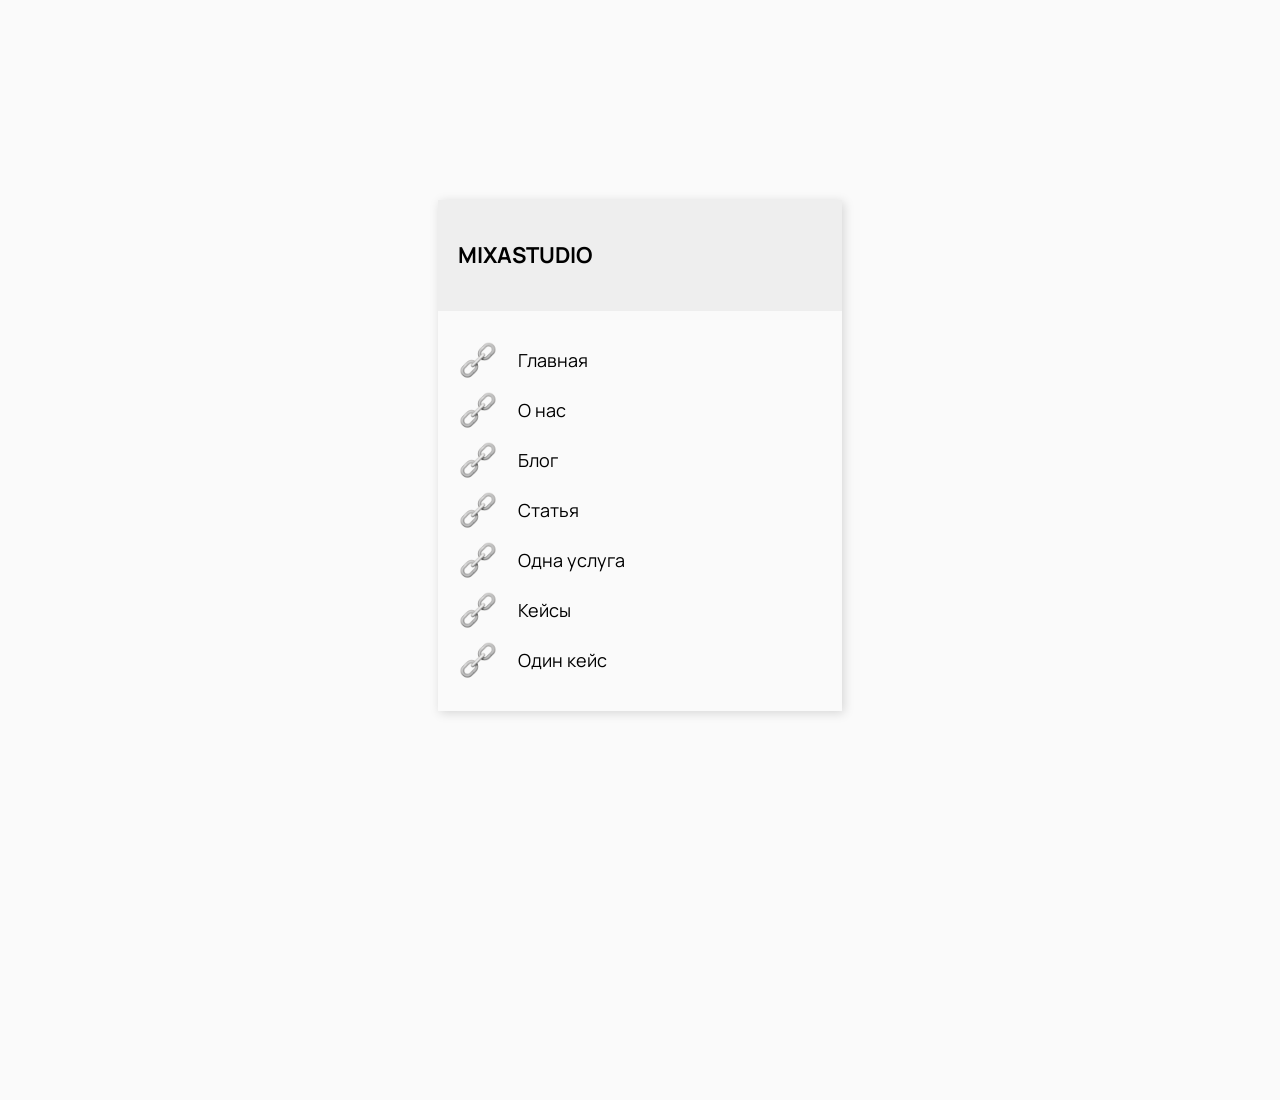
==== commit f57f9944: "Update site-nav-page.html" ====
--- a/site-nav-page.html
+++ b/site-nav-page.html
@@ -19,6 +19,15 @@
 <script defer src="js/bundle.js"></script><script defer src="js/style.js"></script><link href="css/style.min.css" rel="stylesheet"></head>
 <body>
 
+<style>
+  header {
+    display: none;
+  }
+  footer {
+    display: none;
+  }
+</style>
+
 <div class="fixed-widgets">
 
   <div class="widgets-list">
@@ -163,9 +172,6 @@
     <div class="site-nav-block">
       <div class="site-nav-header">
         <p class="site-name">mixastudio</p>
-        <div class="site-logo">
-          <img src="./img/logo.webp" alt="">
-        </div>
       </div>
       <nav class="site-nav">
         <ul>
